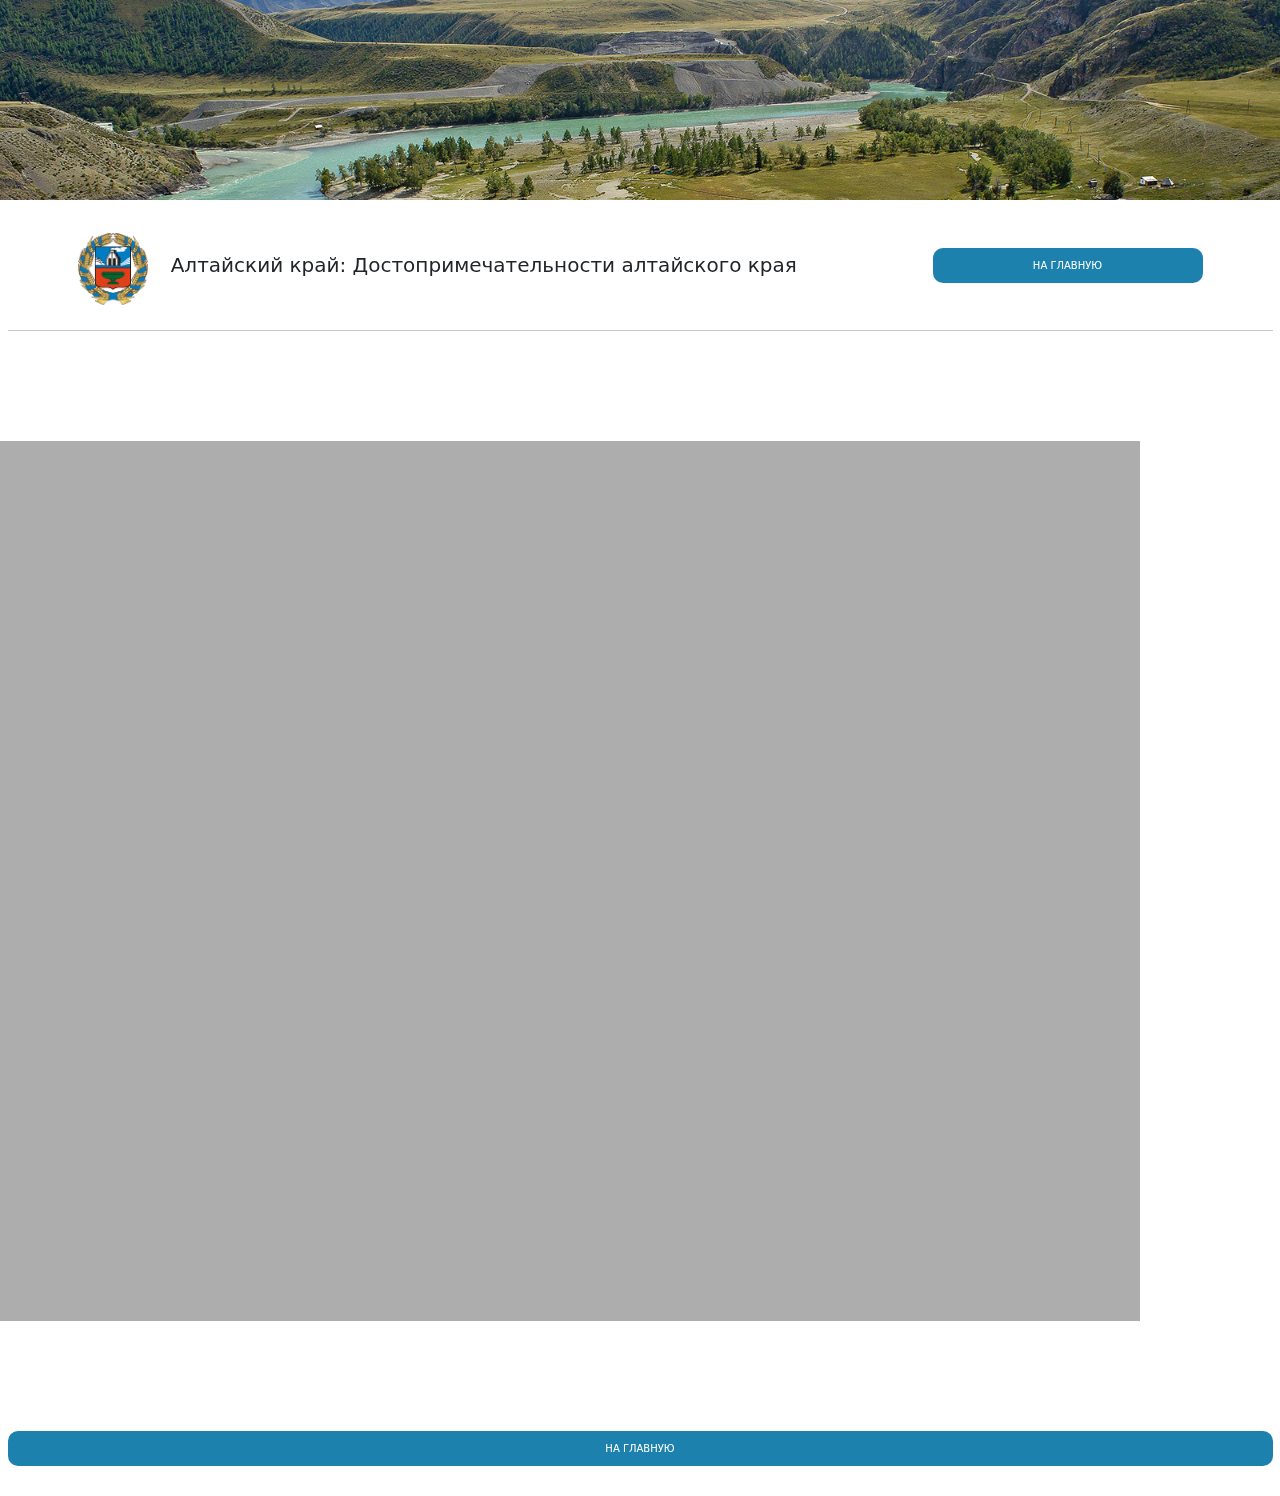
==== src/dost.html @ 4dbcd7c4 "first" ====
<!DOCTYPE html>
<html lang="en">
<head>
    <meta charset="UTF-8">
    <title>kultura</title>
    <link rel="stylesheet" href="css/bootstrap.css">
    <link rel="stylesheet" href="css/main.css">
    <script src="https://ajax.googleapis.com/ajax/libs/jquery/1.12.4/jquery.min.js"></script>
    <script src="js/parallax.min.js"></script>
</head>
<body>
<section id="title" class="parallax-window ignore" data-parallax="scroll" data-image-src="img/sh.jpg"></section>
<main>
  <div class="container-fluid" >
    <div class="header container">
      <div class="row">
        <div class="col-md-9">
          <img class="logo" src="img/logo-a.png" alt="logo-a">
          <div class="text-title"> Алтайский край: Достопримечательности алтайского края</div>
        </div>
        <div class="col-md-3">
          <div class="wrap">
            <div class="wrap-block">
              <a href="index.html"  class="btn button">На главную</a>
            </div>
          </div>
        </div>
      </div>
    </div>
      <hr class="mrt2 "/>
      <div>
          <section class="mrt1 parallax-window ignore size" data-parallax="scroll" data-image-src="img/dost1.jpg">

              <div class="container box row">

              </div>

          </section>
          <a href="index.html" class="btn button mrt1">На главную</a>
      </div>
  </div>
</main>
</body>
</html>
---- src/css/main.css ----
/* colors */
/* Basic settings */
html {
  font-size: 10px;
}
/* Typografy */
section {
  width: 100vh;
  padding: 10rem 0;
}
/* main */
main {
  padding: 3rem 0;
}
.header {
  height: 7rem;
}
.wrap {
  display: table;
  width: 100%;
  height: 7rem;
}
.wrap-block {
  display: table-cell;
  vertical-align: middle;
}
.mrt1 {
  margin-top: 1rem;
}
.mrt2 {
  margin-top: 3rem;
}
.ignore {
  width: 100%;
  height: 100%;
}
.block-1 {
  padding-top: 2rem;
}
.logo {
  width: 7rem;
}
.prlx {
  border-radius: 1rem;
  border: none;
}
.text-title {
  display: inline-block;
  font-size: 2rem;
  margin-left: 2rem;
  margin-top: 2rem;
}
.button {
  width: 100%;
  font-size: 1rem;
  background-color: #1c82ad;
  color: #ffffff;
  padding: 1rem 3rem;
  border-radius: 1rem;
  border: none;
  text-transform: uppercase;
}
.button-block {
  margin-left: 2rem;
  font-size: 0.9rem;
  background-color: #1c82ad;
  color: #ffffff;
  padding: 1rem 3rem;
  border-radius: 1rem;
  border: none;
  text-transform: uppercase;
}
.link {
  color: #000;
}
.size {
  height: 1080px;
}
.infa {
  border-radius: 1rem;
  border: #0a53be;
}
.box {
  background-color: rgba(0, 0, 0, 0.32);
  height: 100%;
  width: 100%;
}
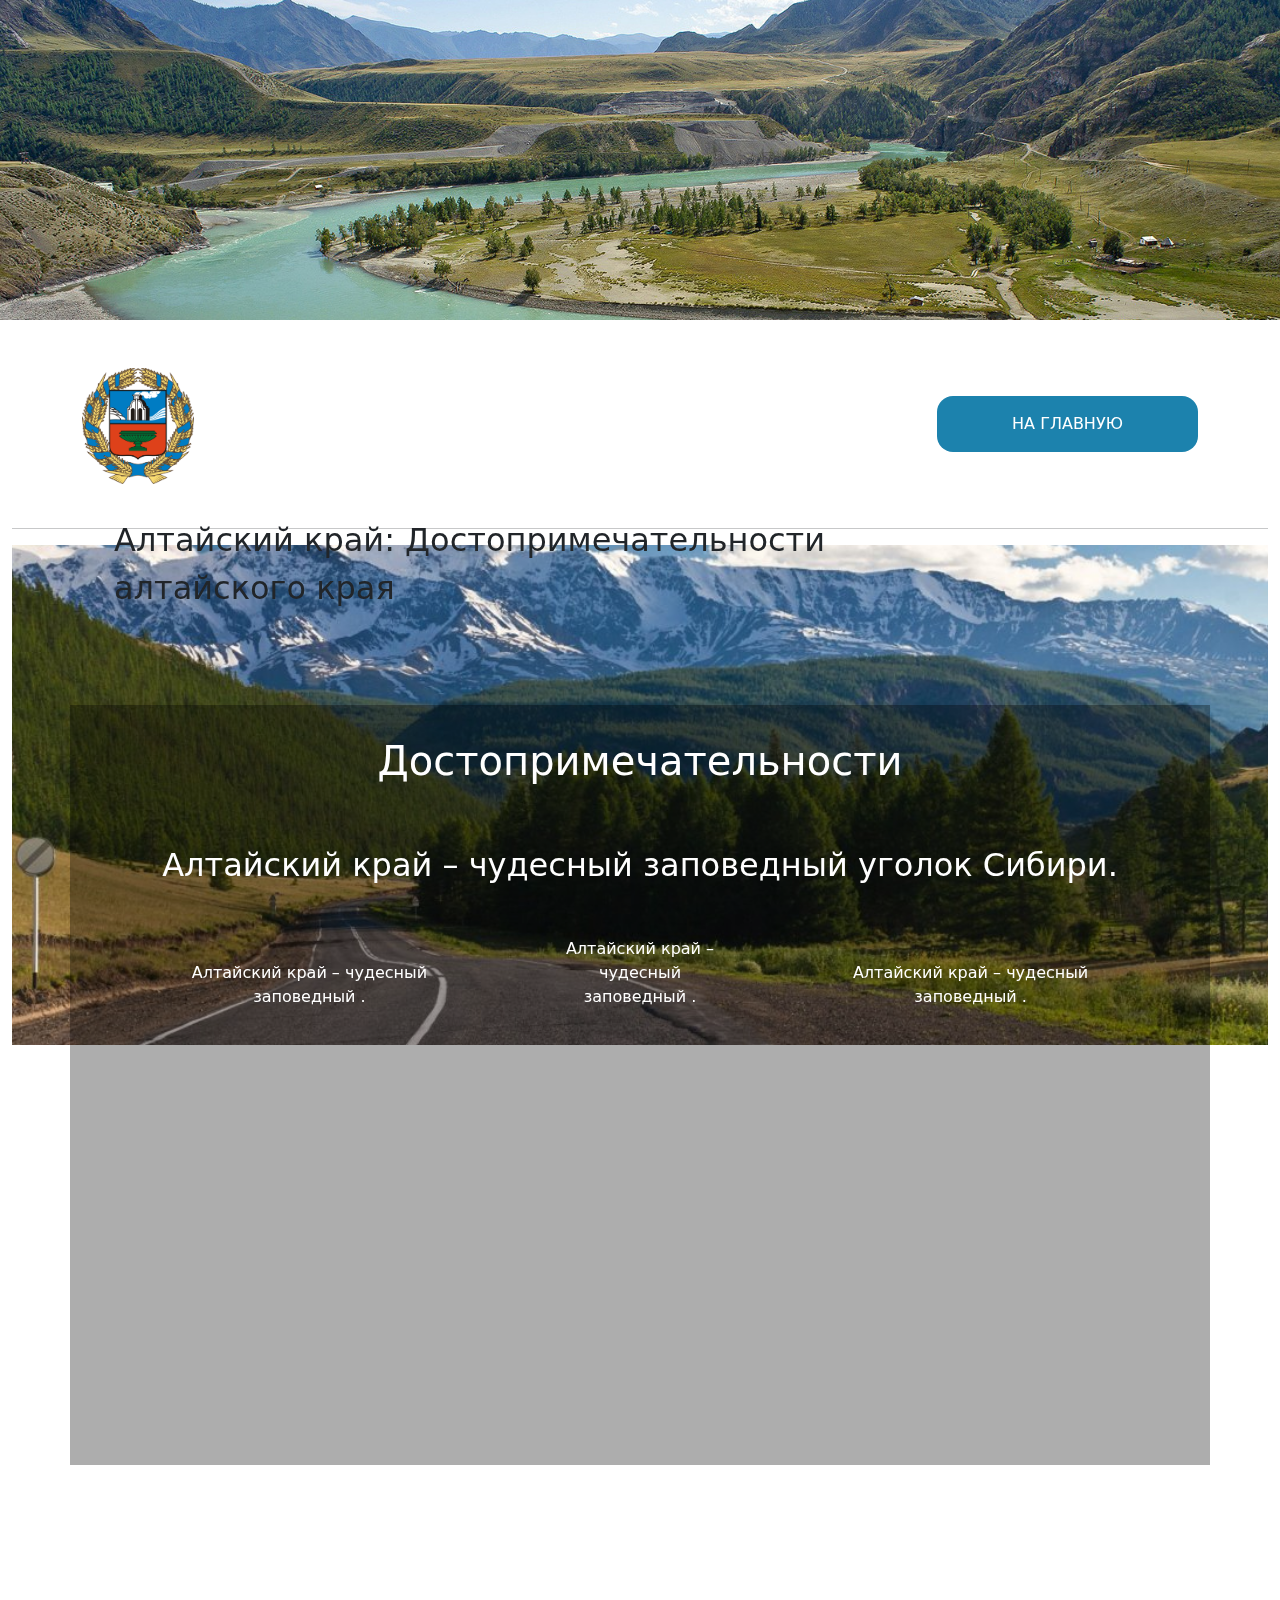
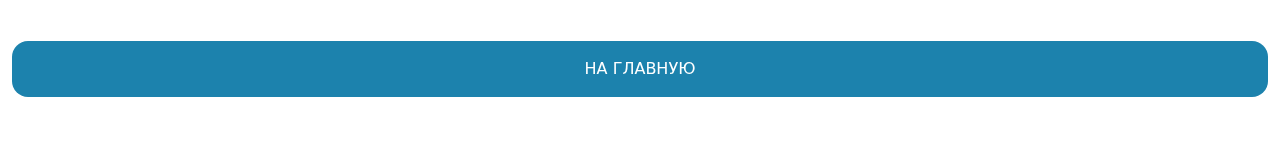
==== commit 75514d68: "first" ====
--- a/src/dost.html
+++ b/src/dost.html
@@ -30,11 +30,21 @@
       <hr class="mrt2 "/>
       <div>
           <section class="mrt1 parallax-window ignore size" data-parallax="scroll" data-image-src="img/dost1.jpg">
+              <div class="container box">
+                  <div class="text-blur text-center">
+                      <h1>Достопримечательности</h1>
+                      <br>
+                      Алтайский край – чудесный заповедный уголок Сибири.
+                  </div>
 
-              <div class="container box row">
-
+                  <div class="">
+                      <div class="col-lg-12 text-center">
+                          <div class="col-lg-4 text-blur-content"> Алтайский край – чудесный заповедный  .</div>
+                          <div class="col-lg-3 text-blur-content"> Алтайский край – чудесный заповедный  .</div>
+                          <div class="col-lg-4 text-blur-content"> Алтайский край – чудесный заповедный  .</div>
+                      </div>
+                  </div>
               </div>
-
           </section>
           <a href="index.html" class="btn button mrt1">На главную</a>
       </div>
--- a/src/css/main.css
+++ b/src/css/main.css
@@ -1,7 +1,7 @@
 /* colors */
 /* Basic settings */
 html {
-  font-size: 10px;
+  font-size: 1rem;
 }
 /* Typografy */
 section {
@@ -80,8 +80,17 @@
   border-radius: 1rem;
   border: #0a53be;
 }
+.text-blur {
+  color: #ffffff;
+  padding: 2rem;
+  font-size: 2rem;
+}
+.text-blur-content {
+  color: #ffffff;
+  padding: 1rem 3rem;
+  display: inline-block;
+}
 .box {
   background-color: rgba(0, 0, 0, 0.32);
   height: 100%;
-  width: 100%;
 }
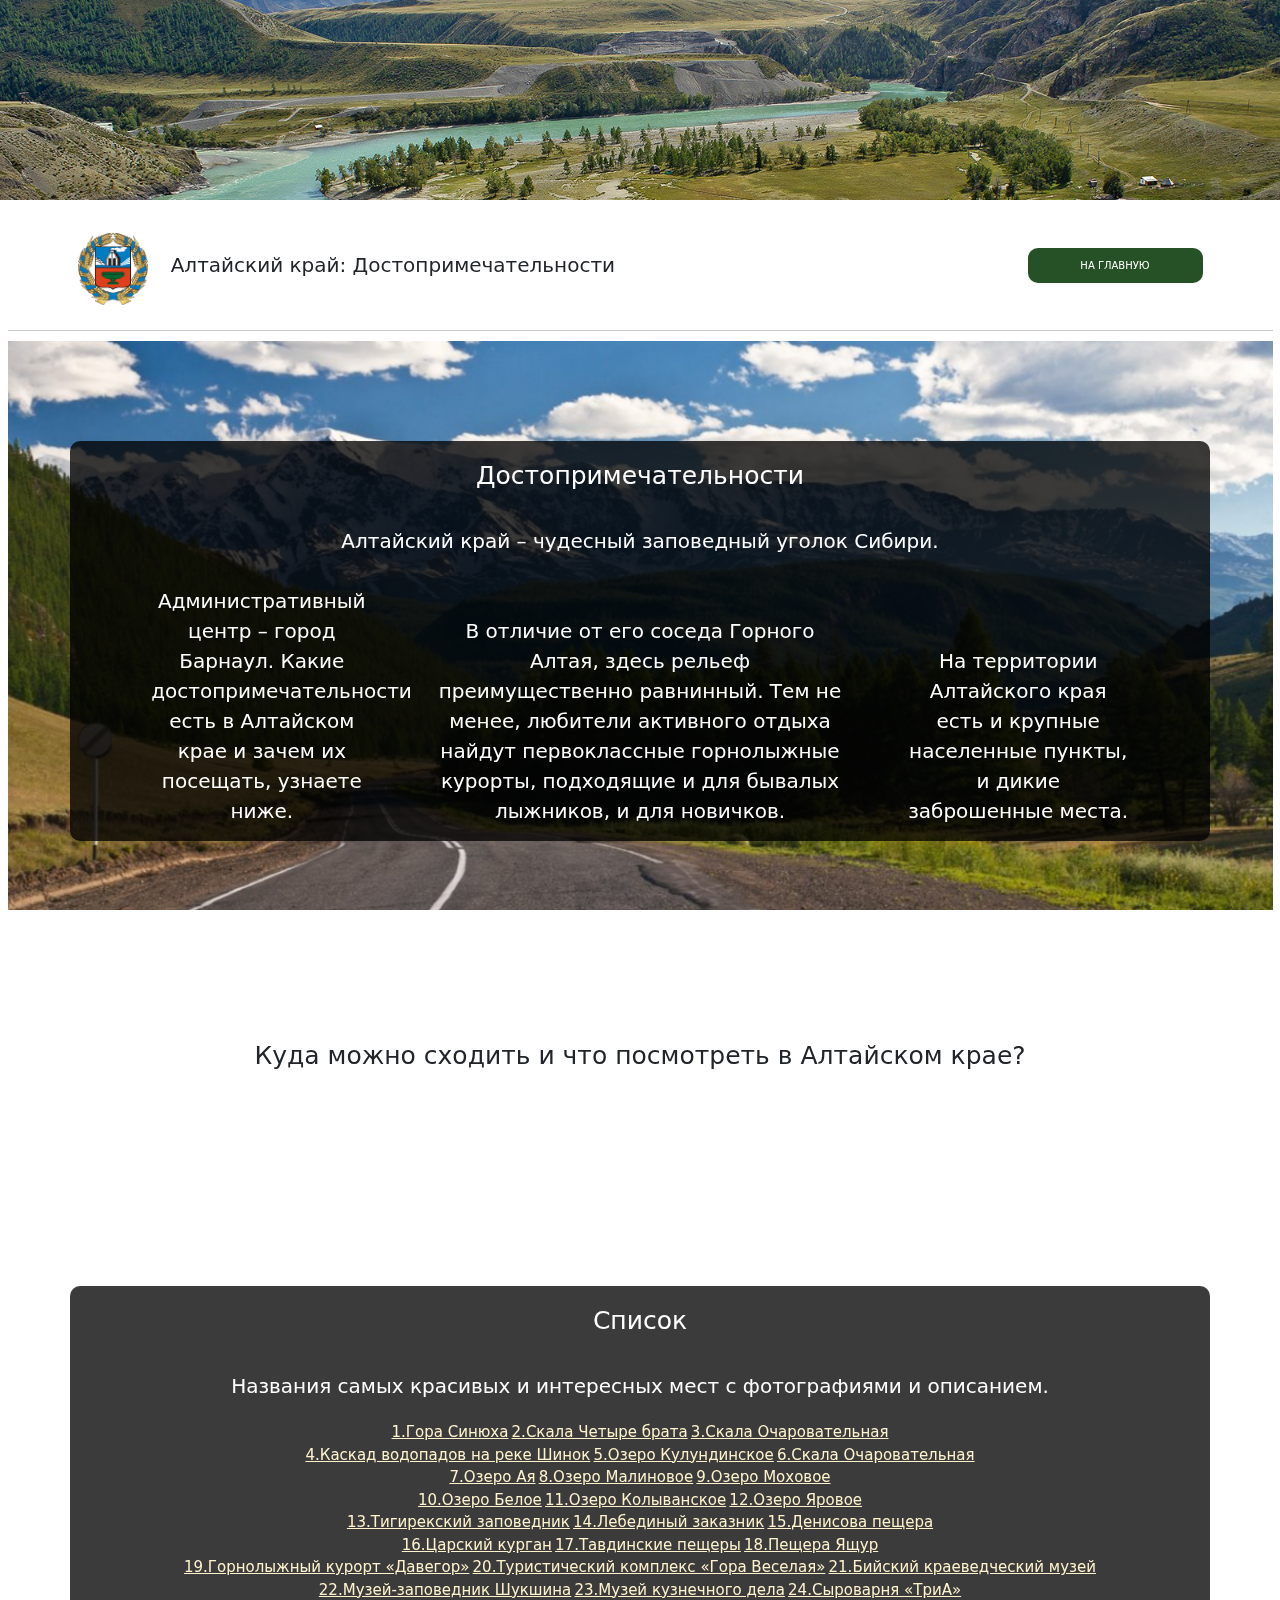
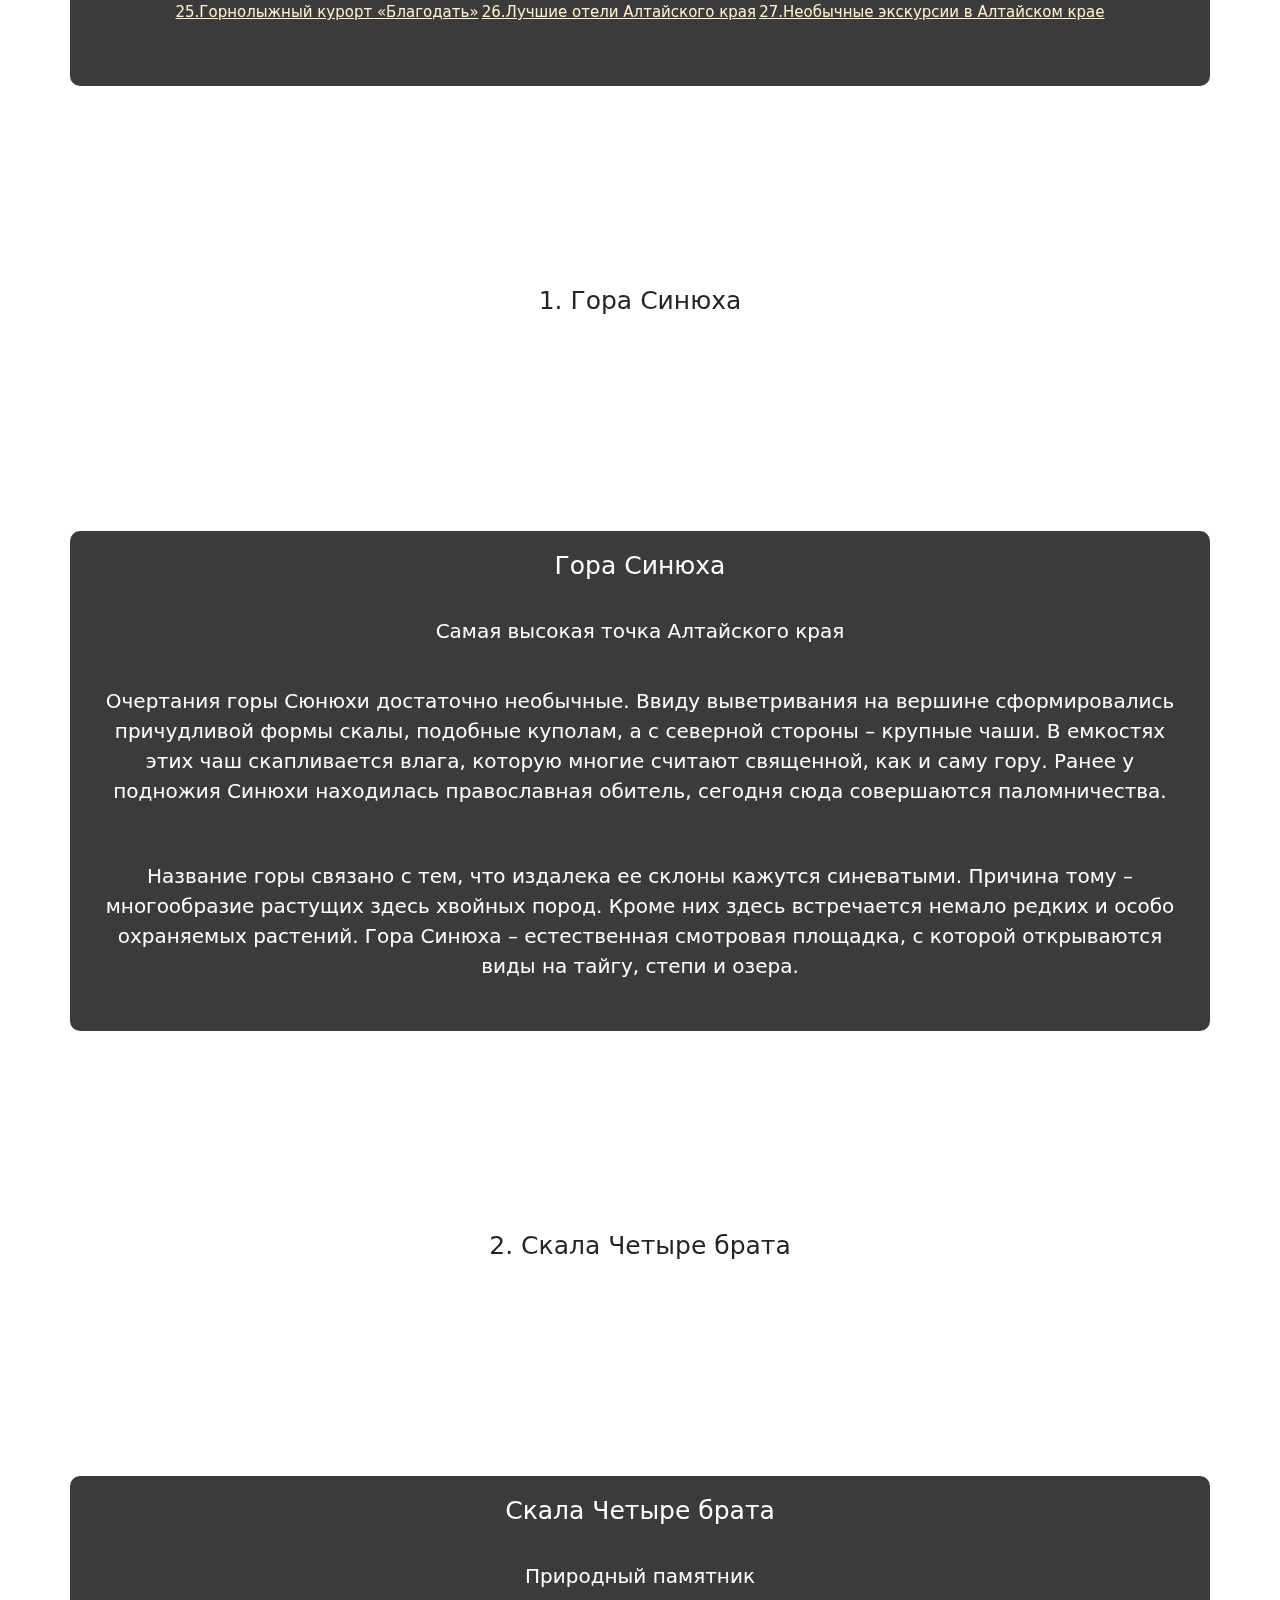
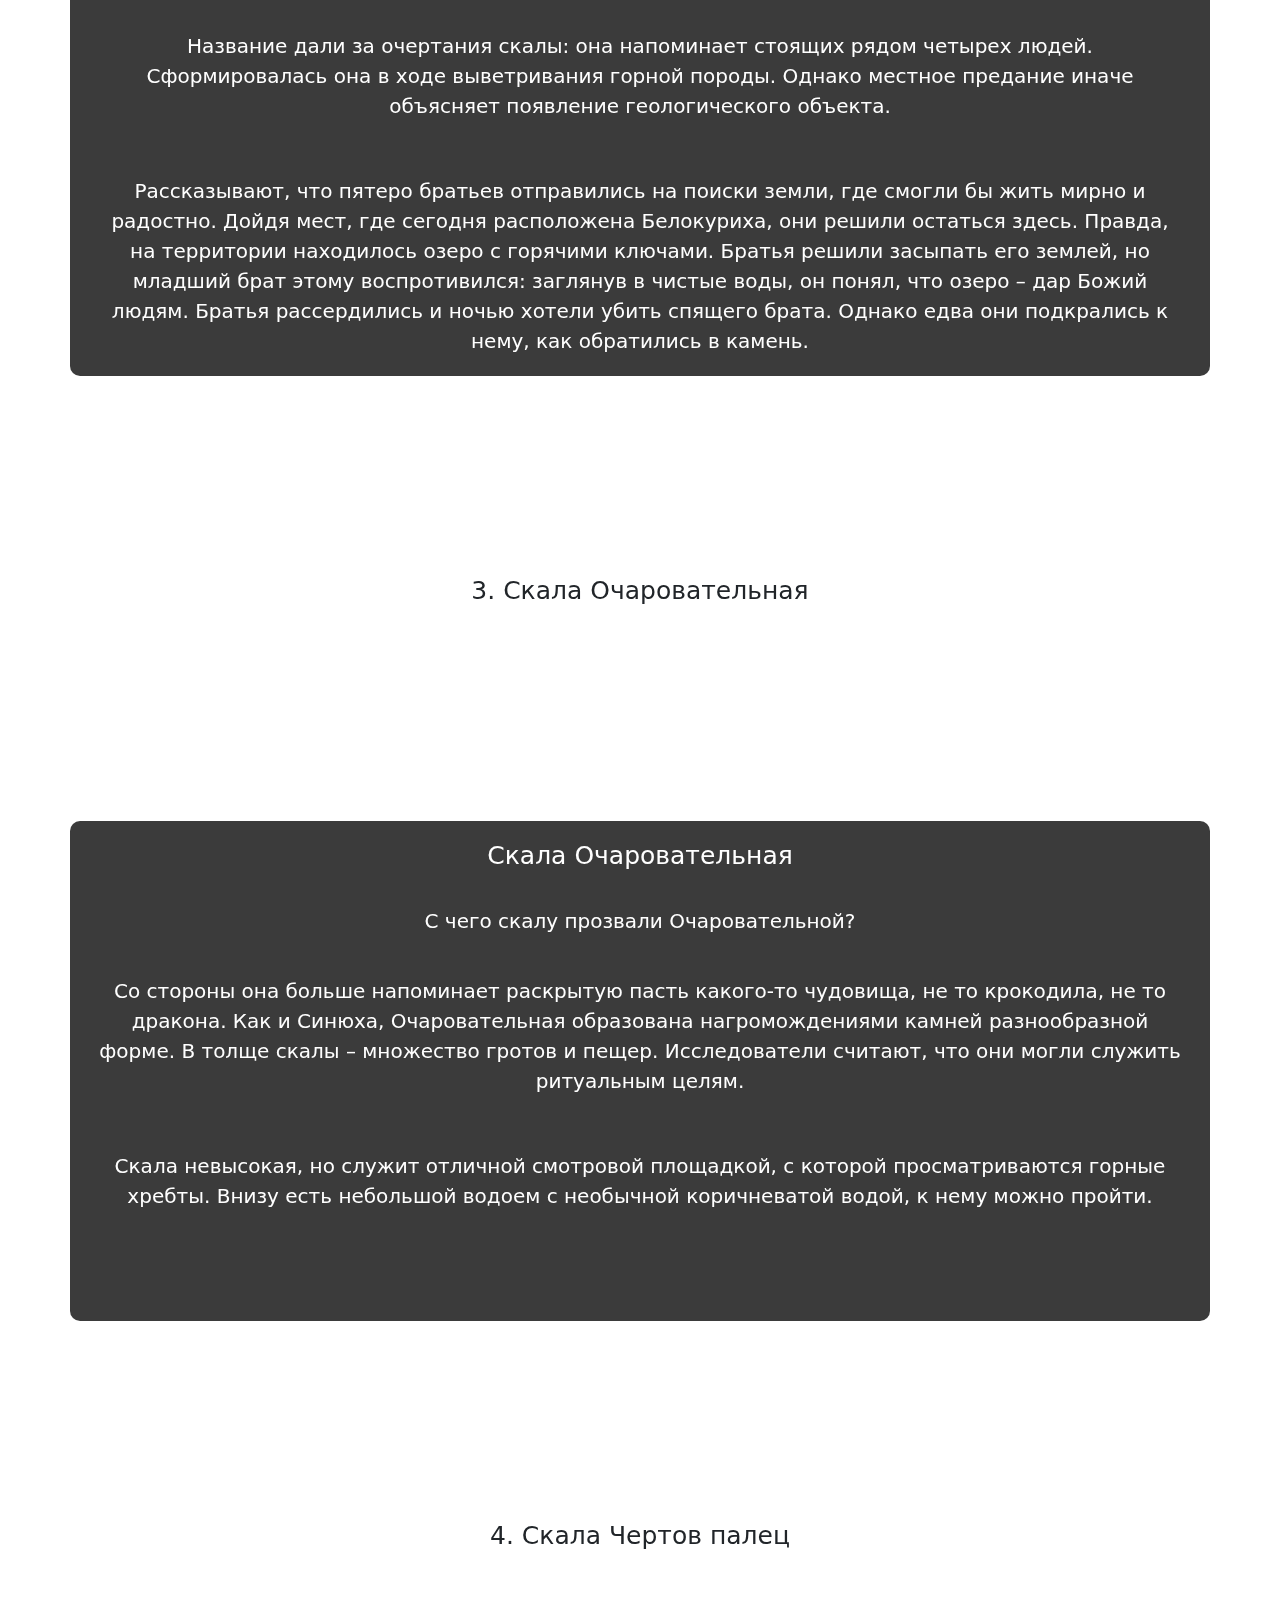
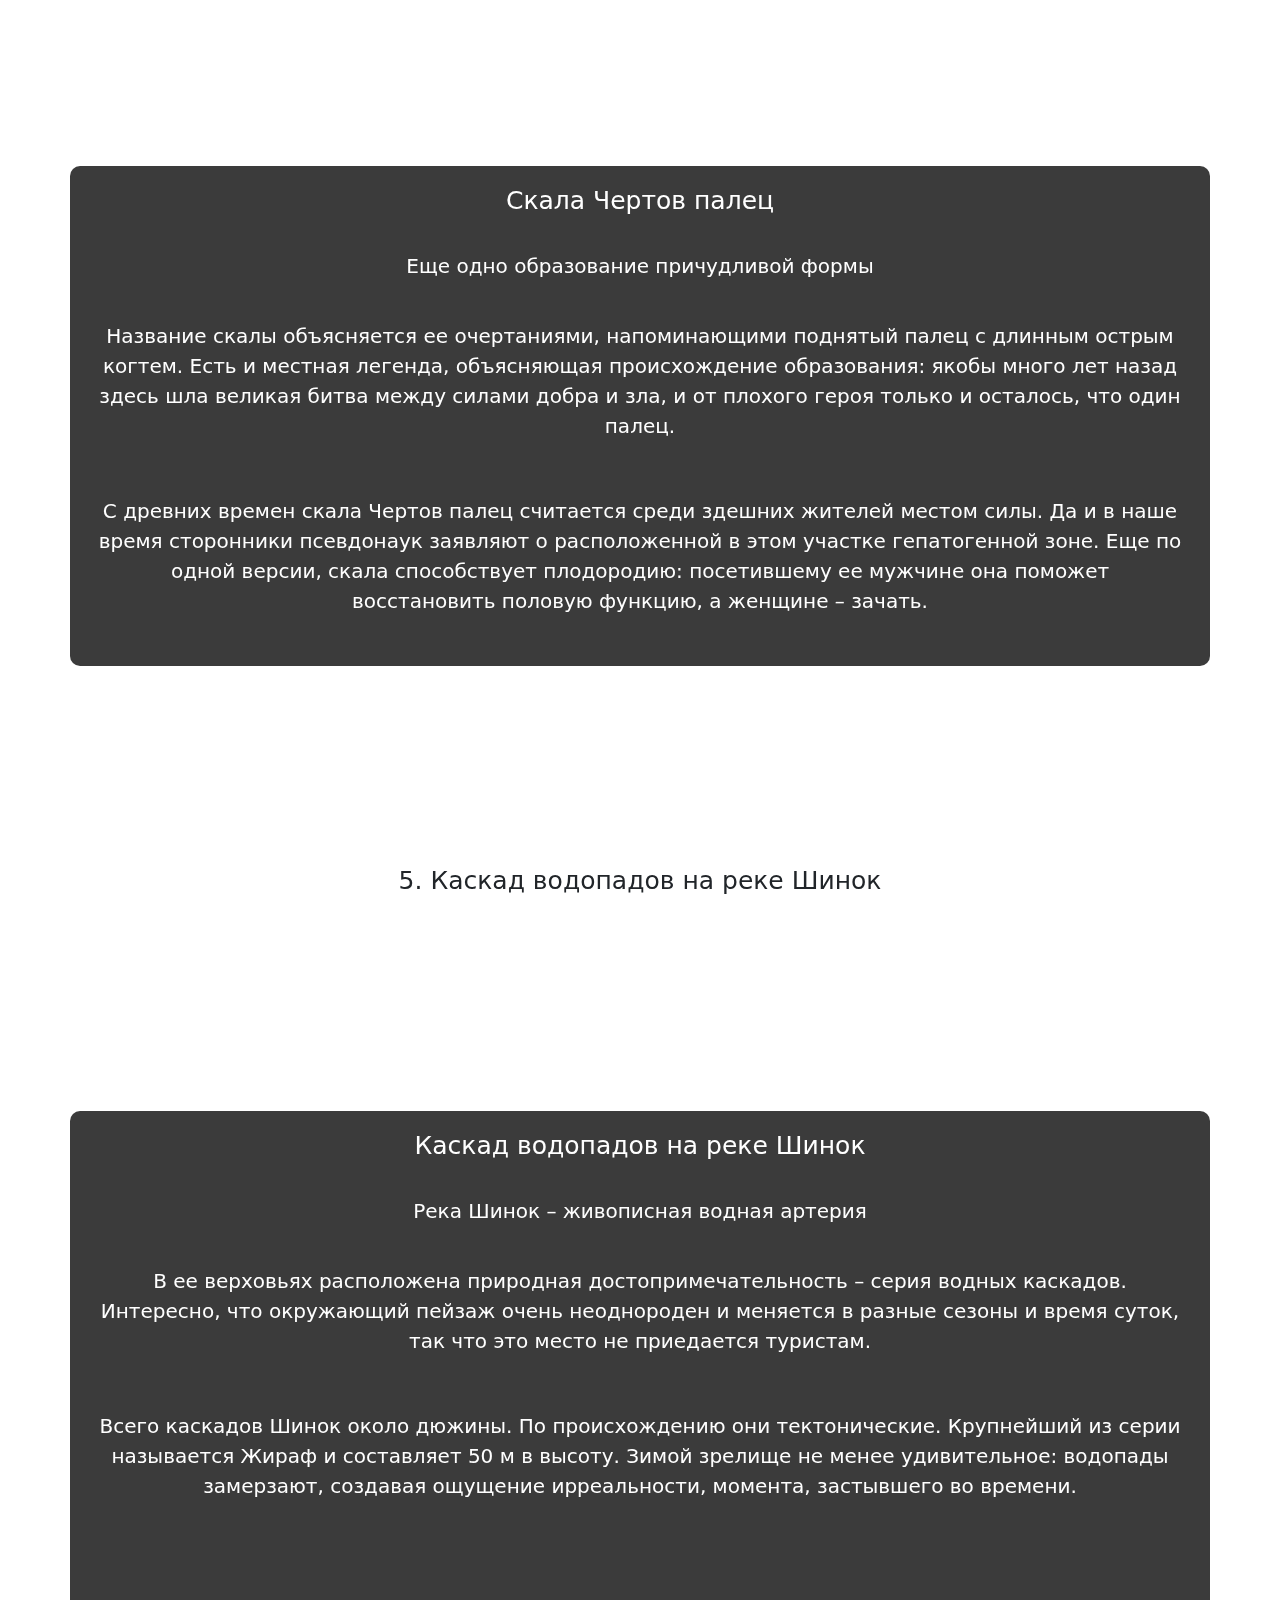
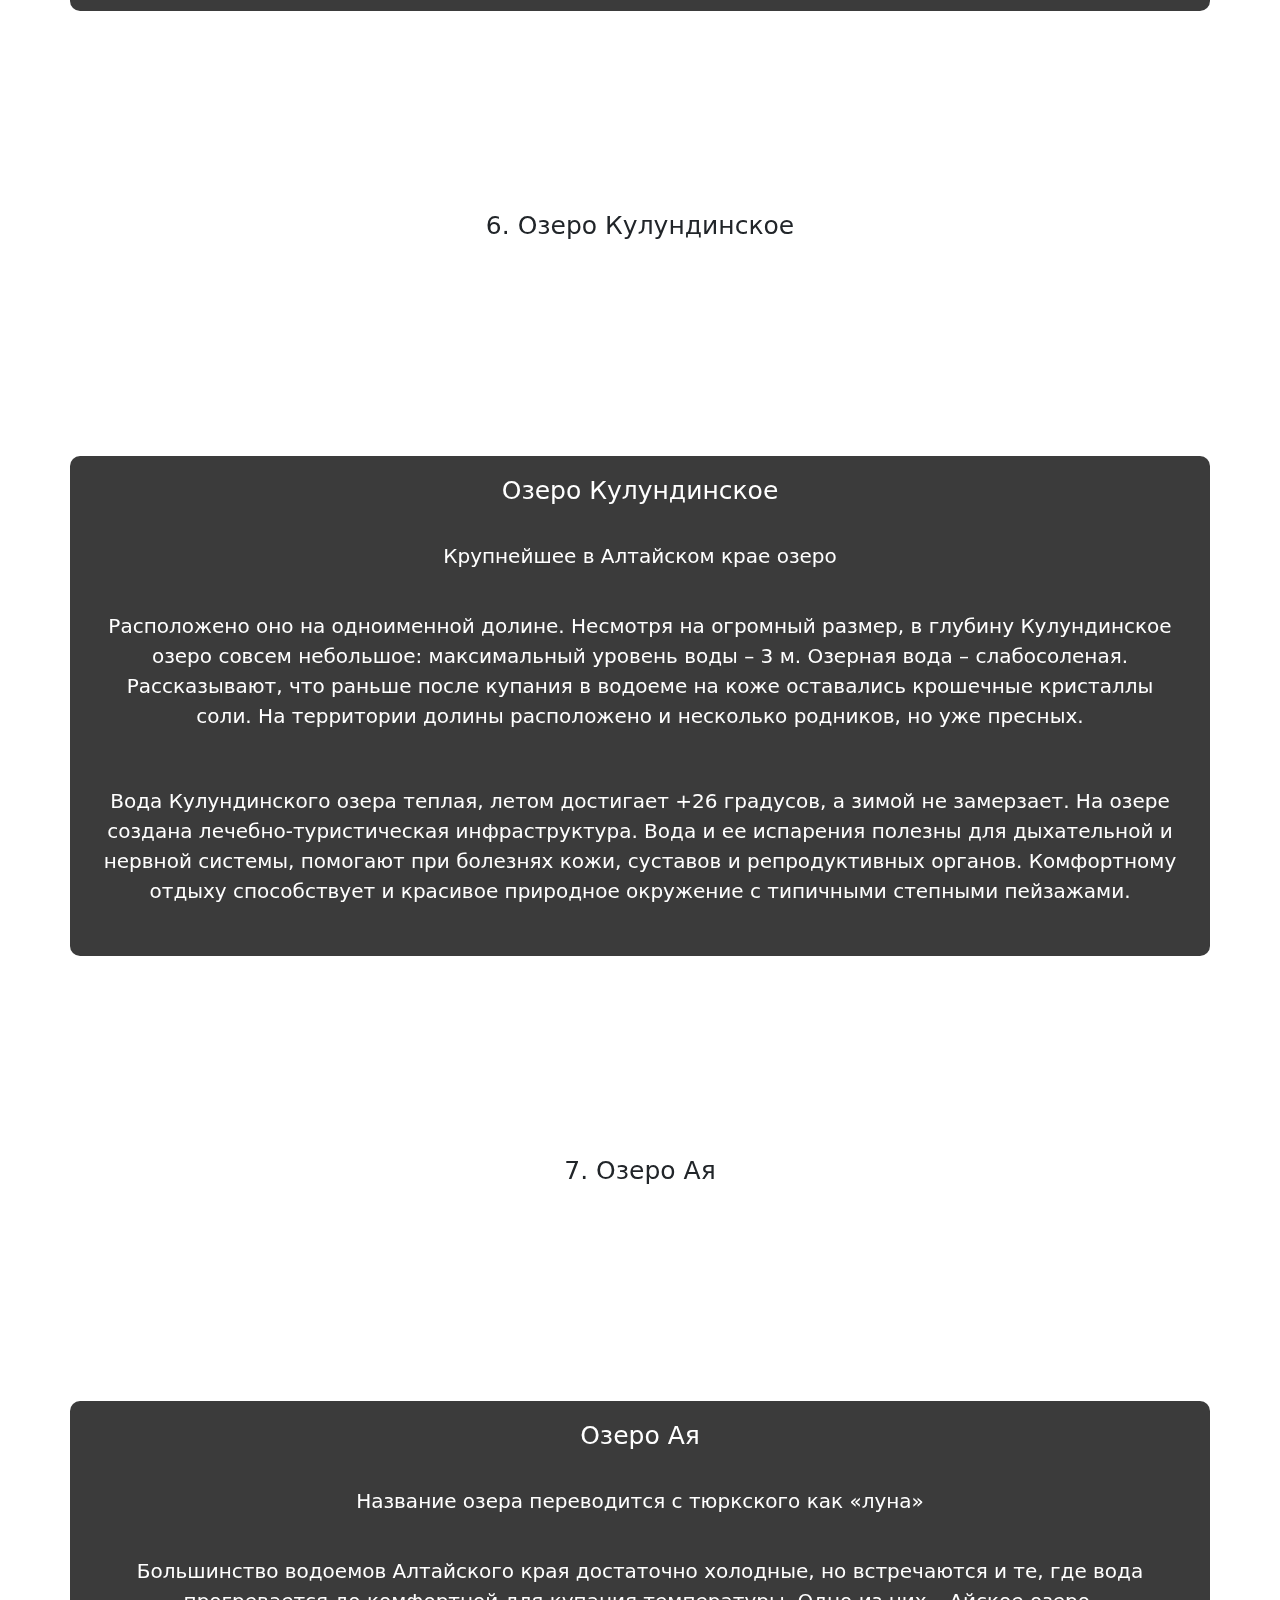
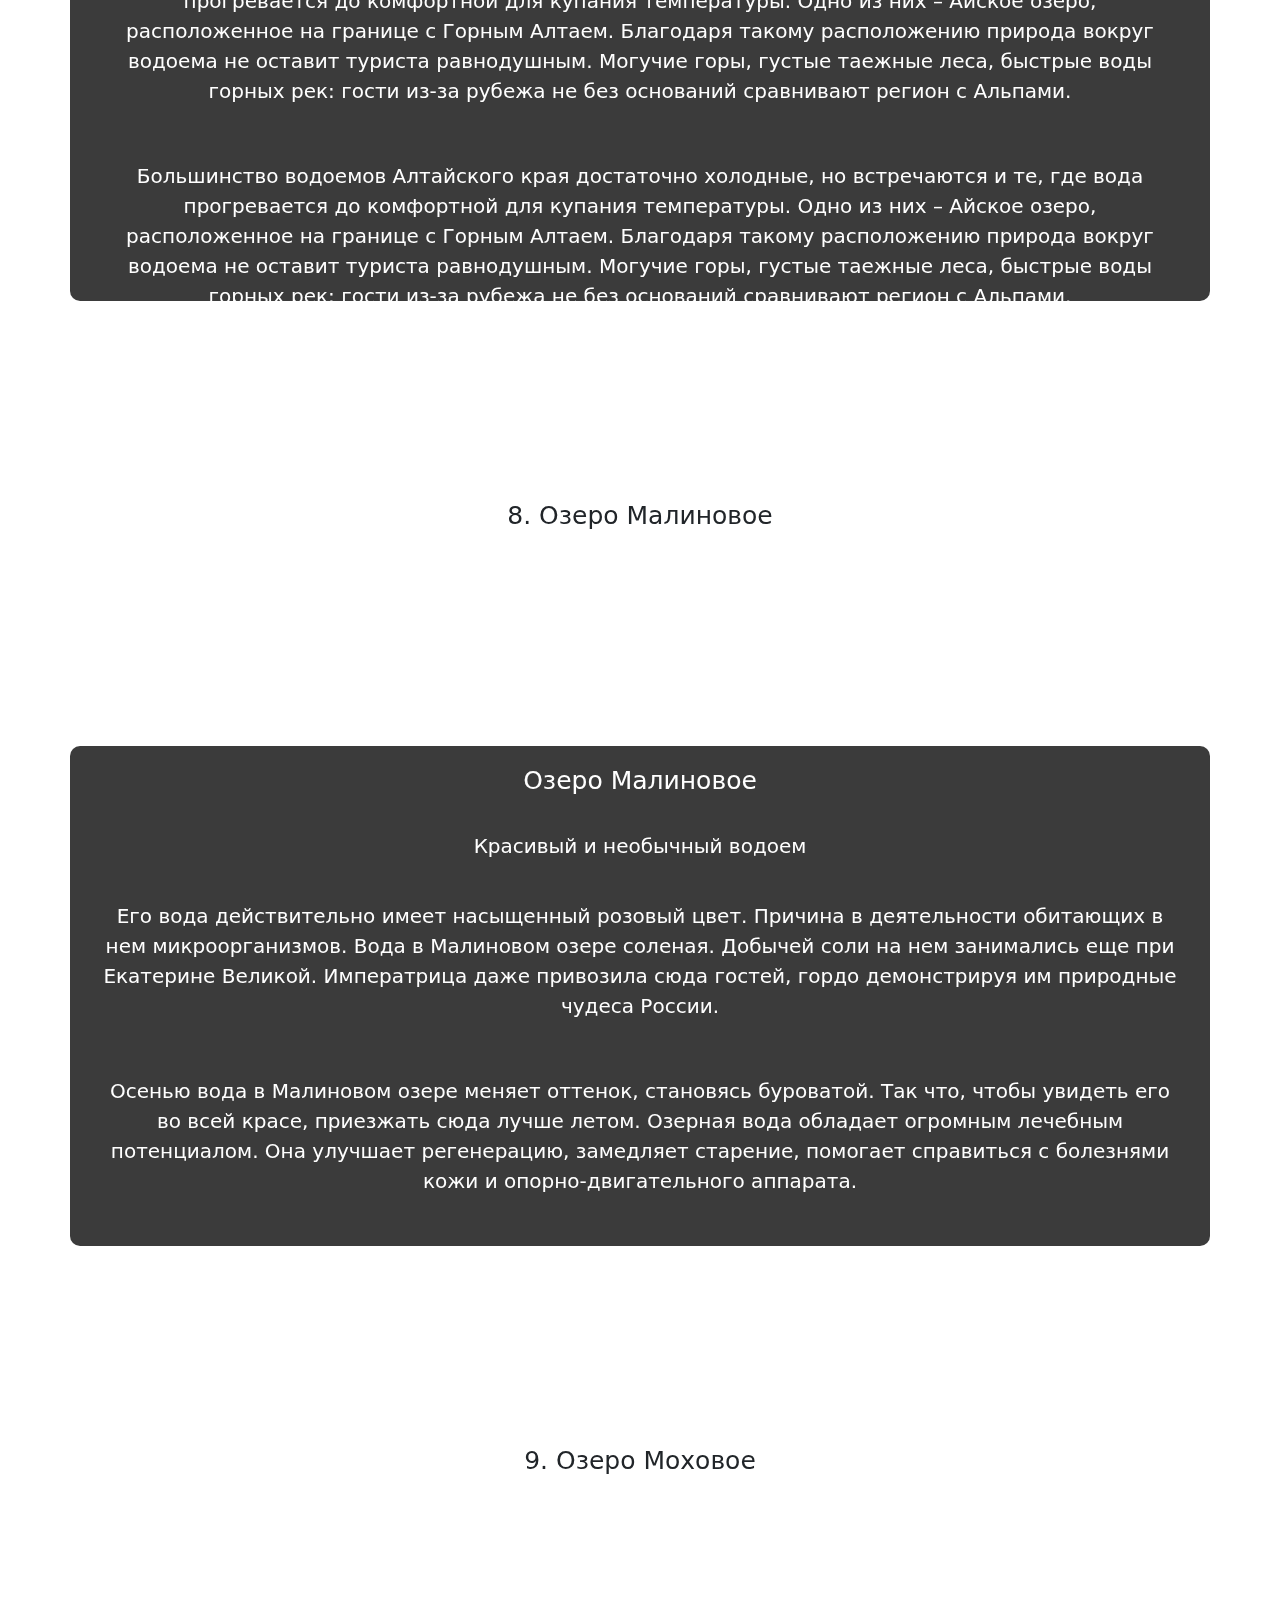
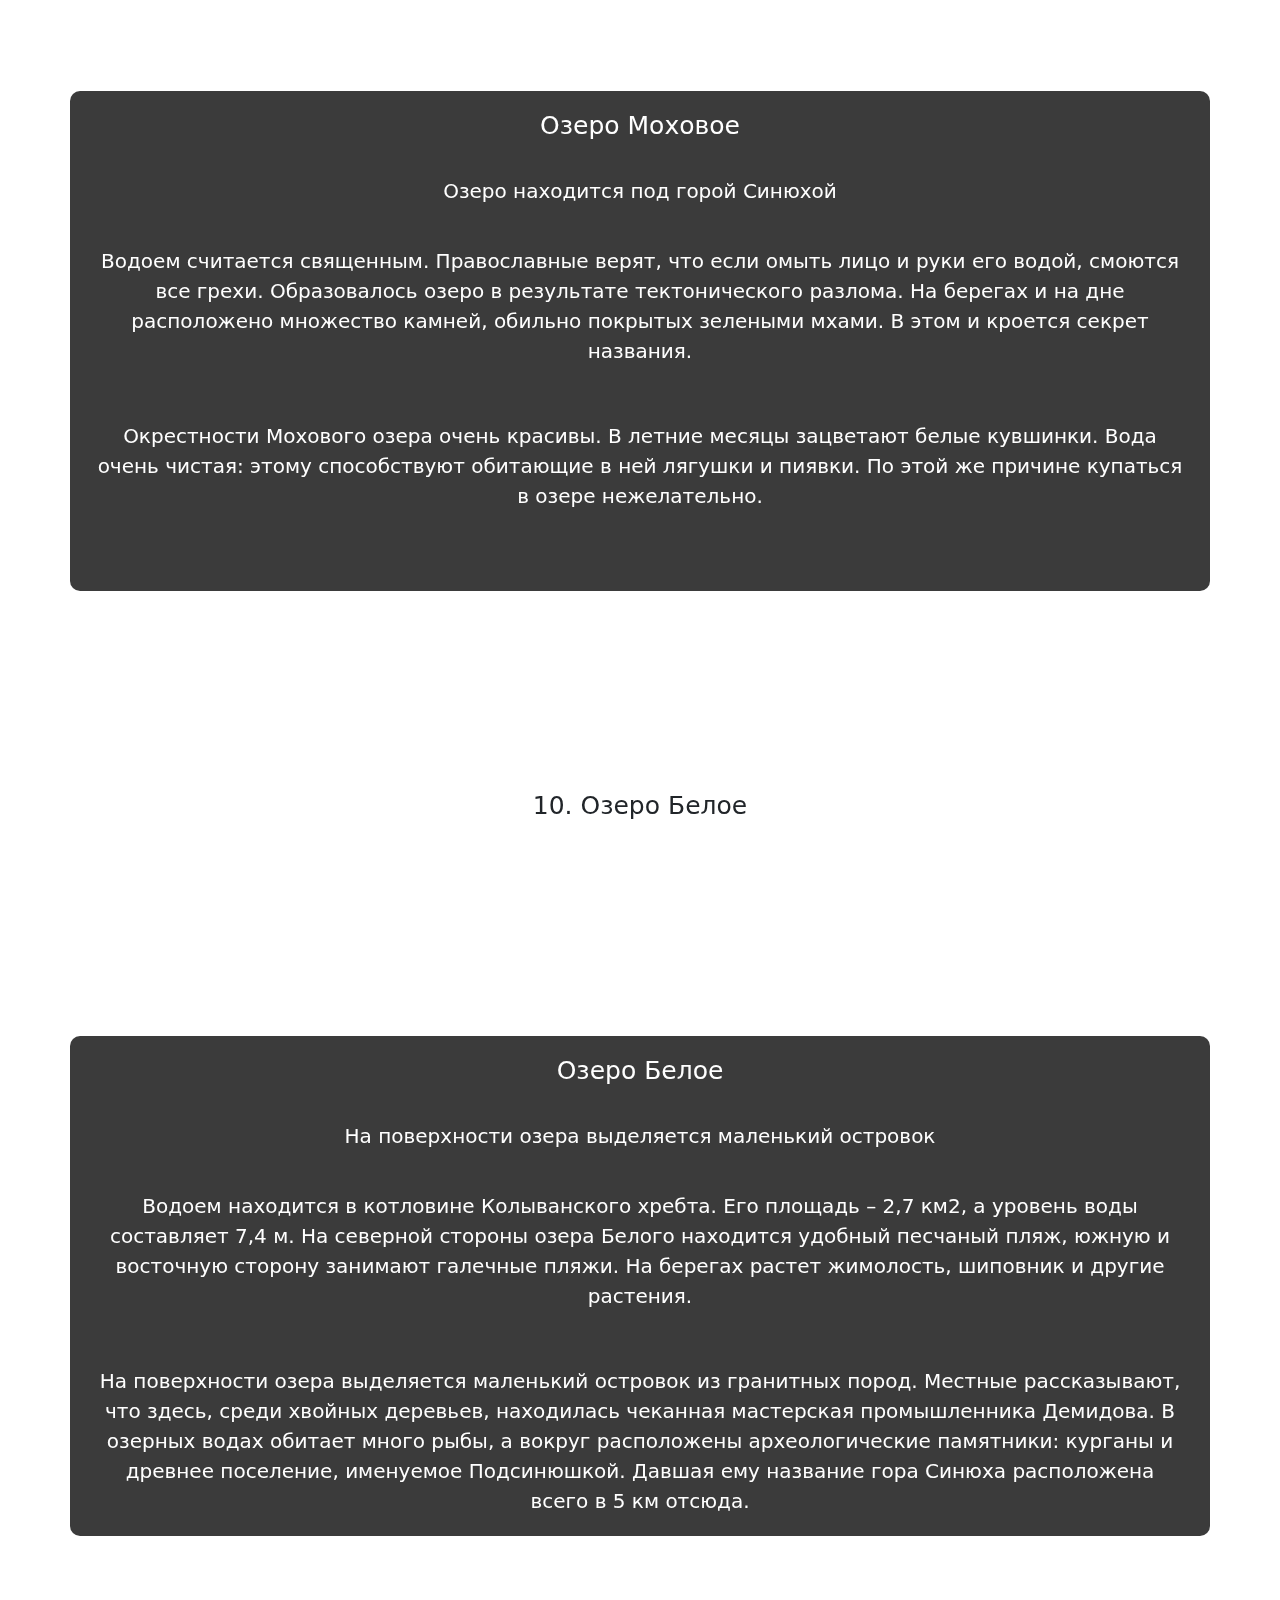
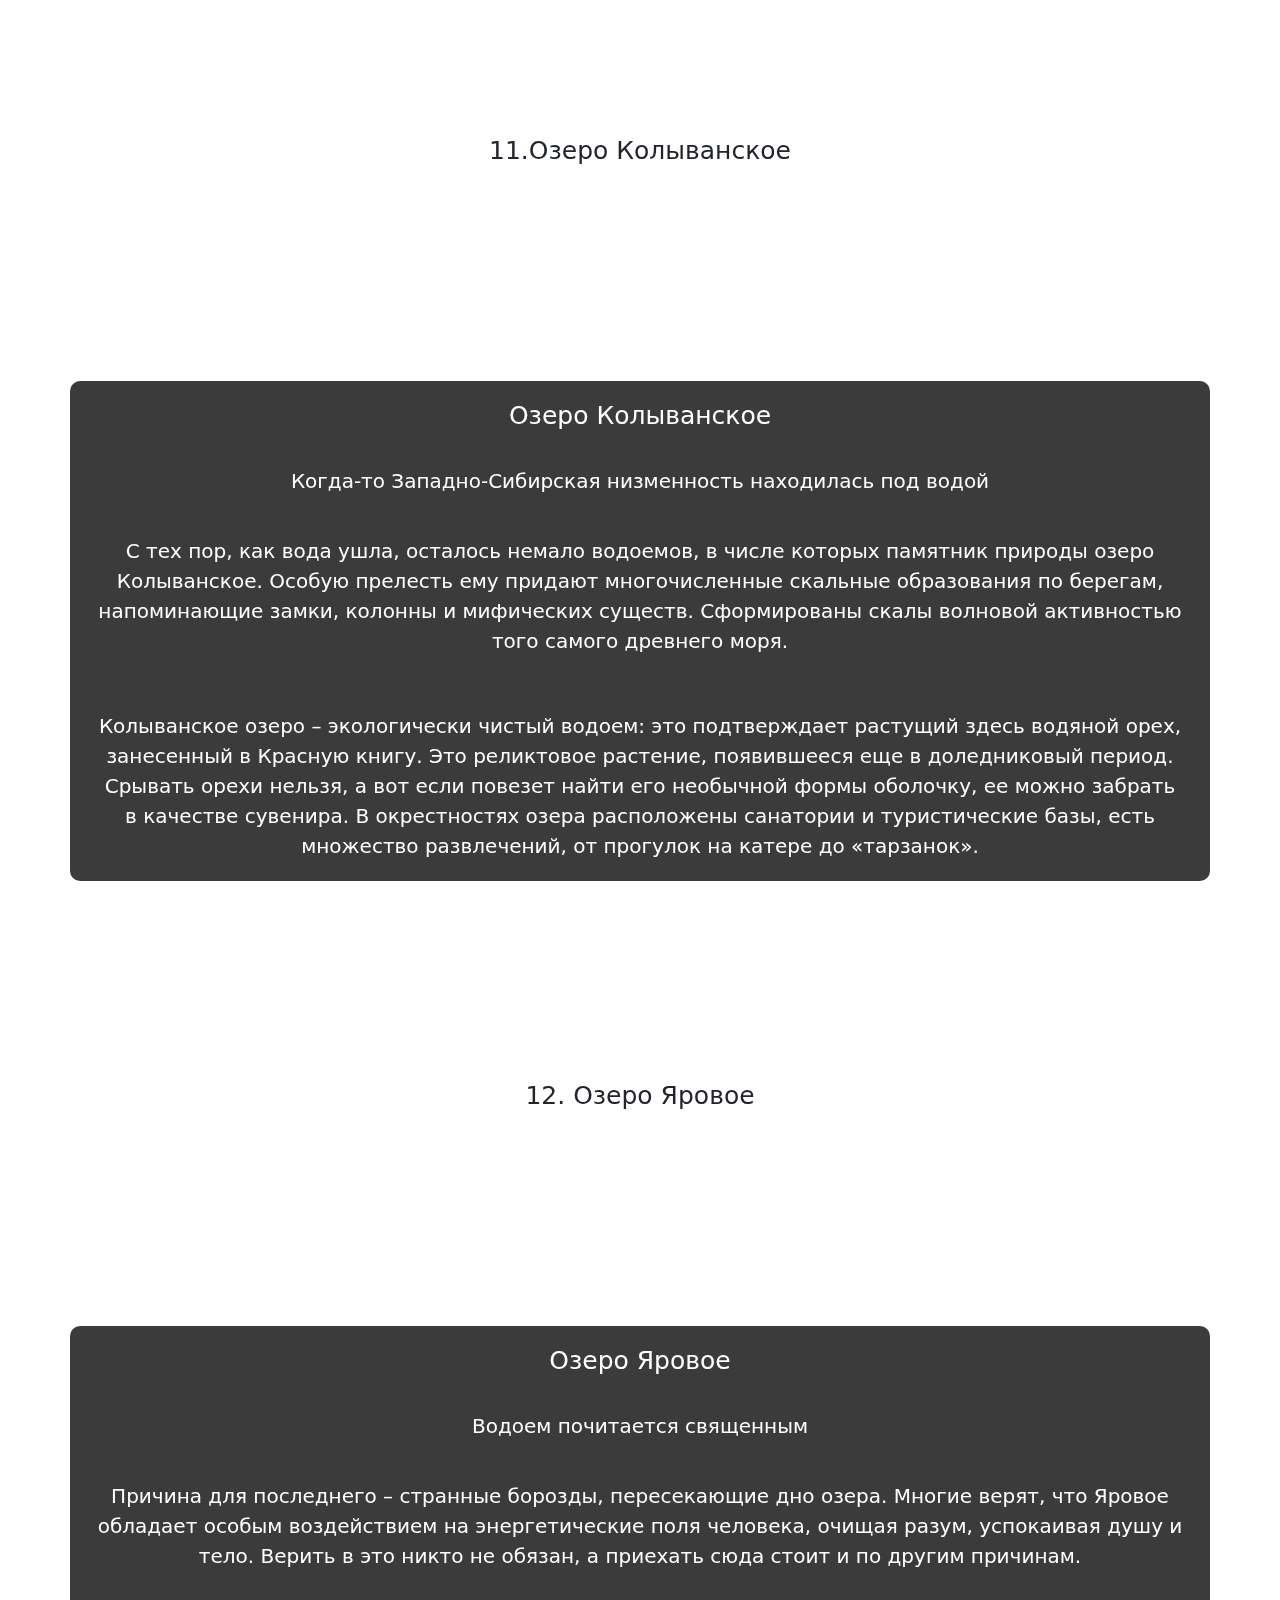
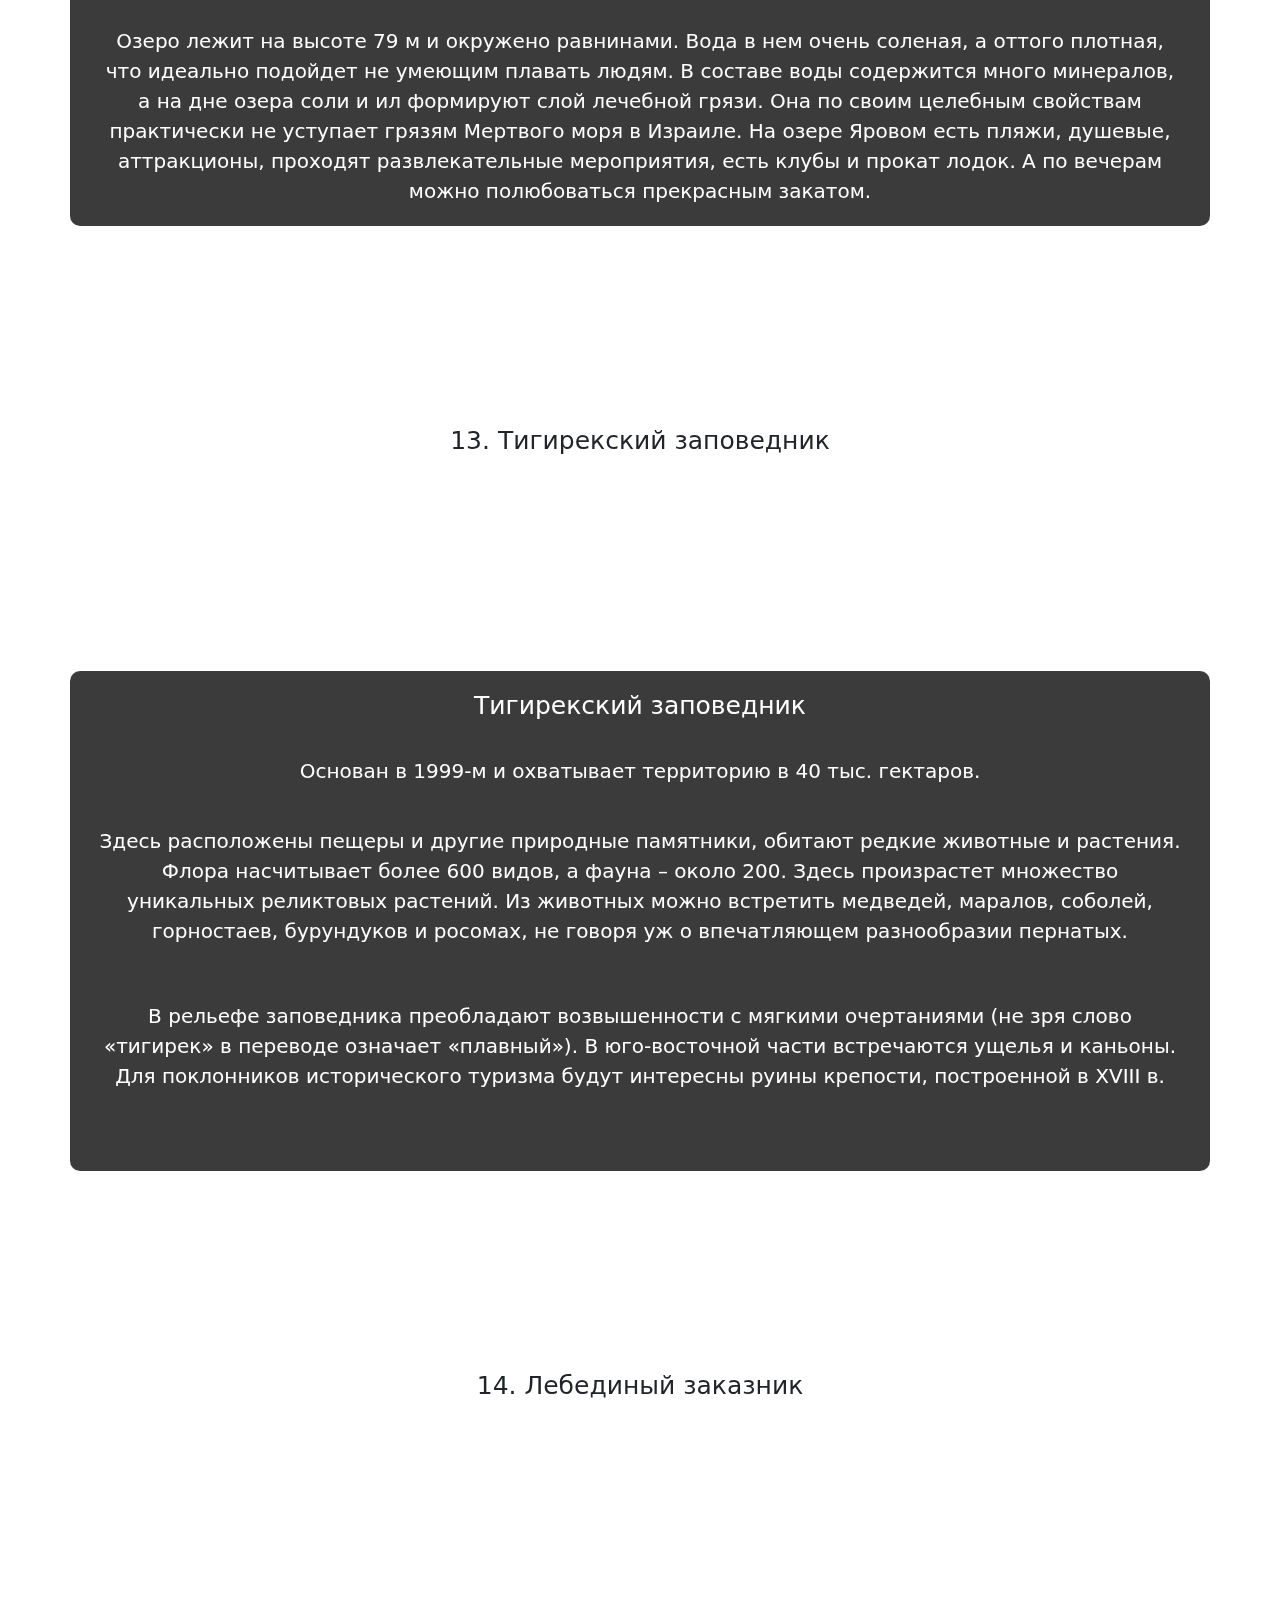
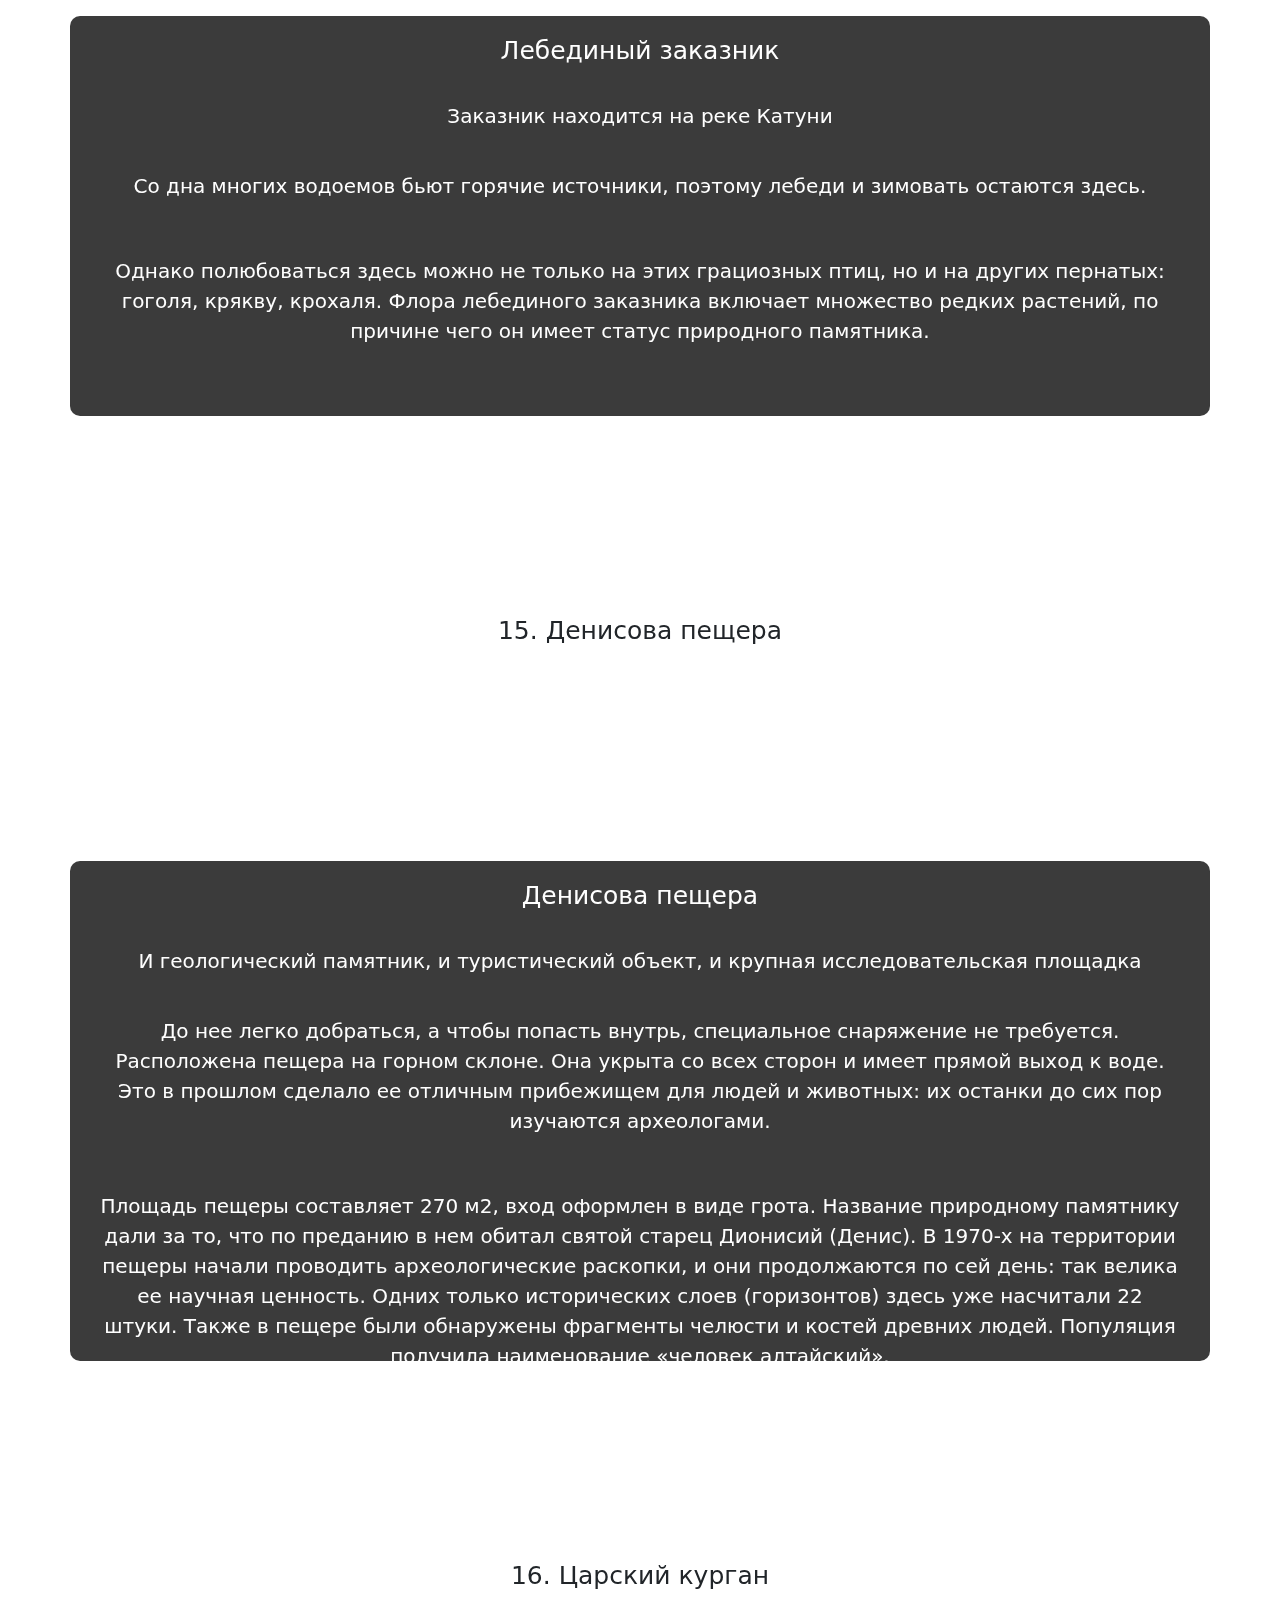
==== commit 8dfeb88a: "latest" ====
--- a/src/dost.html
+++ b/src/dost.html
@@ -1,5 +1,5 @@
 <!DOCTYPE html>
-<html lang="en">
+<html lang="en" xmlns:float="http://www.w3.org/1999/xhtml">
 <head>
     <meta charset="UTF-8">
     <title>kultura</title>
@@ -14,11 +14,11 @@
   <div class="container-fluid" >
     <div class="header container">
       <div class="row">
-        <div class="col-md-9">
+        <div class="col-md-10">
           <img class="logo" src="img/logo-a.png" alt="logo-a">
-          <div class="text-title"> Алтайский край: Достопримечательности алтайского края</div>
+          <div class="text-title"> Алтайский край: Достопримечательности</div>
         </div>
-        <div class="col-md-3">
+        <div class="col-md-2">
           <div class="wrap">
             <div class="wrap-block">
               <a href="index.html"  class="btn button">На главную</a>
@@ -31,17 +31,491 @@
       <div>
           <section class="mrt1 parallax-window ignore size" data-parallax="scroll" data-image-src="img/dost1.jpg">
               <div class="container box">
-                  <div class="text-blur text-center">
+                  <div class="text-center text-blur ">
                       <h1>Достопримечательности</h1>
-                      <br>
-                      Алтайский край – чудесный заповедный уголок Сибири.
-                  </div>
+                      <br>Алтайский край – чудесный заповедный уголок Сибири.
+                  </div>
+                  <div class="row-cols-md-12">
+                      <div class="text-center col-md-12">
+                          <div class="col-md-3 text-blur-content">Административный центр – город Барнаул. Какие достопримечательности есть в Алтайском крае и зачем их посещать, узнаете ниже.</div>
+                          <div class="col-md-5 text-blur-content">В отличие от его соседа Горного Алтая, здесь рельеф преимущественно равнинный. Тем не менее, любители активного отдыха найдут первоклассные горнолыжные курорты, подходящие и для бывалых лыжников, и для новичков.</div>
+                          <div class="col-md-3 text-blur-content" >  На территории Алтайского края есть и крупные населенные пункты, и дикие заброшенные места.</div>
+                      </div>
+                  </div>
+              </div>
+          </section>
+          <section class="white col-md-12">
+              <h1 class="text-center"> Куда можно сходить и что посмотреть в Алтайском крае?</h1>
+          </section>
+          <section class="mrt1 parallax-window ignore size-s2" data-parallax="scroll" data-image-src="img/dost1.jpg">
+              <div class="container box">
+                  <div class="text-center text-blur ">
+                      <h1>Список</h1>
+                      <br>Названия самых красивых и интересных мест с фотографиями и описанием.
+                  </div>
+                  <div class="row-cols-md-12">
+                      <div class=" col-md-12">
+                          <div class=" text-center col-md-12">
+                              <a class="link-w" href="#gora-1">1.Гора Синюха</a>
+                              <a class="link-w" href="#gora-2">    2.Скала Четыре брата</a>
+                              <a class="link-w" href="#gora-3">    3.Скала Очаровательная</a> <br>
+                              <a class="link-w" href="#gora-4">    4.Каскад водопадов на реке Шинок</a>
+                              <a class="link-w" href="#gora-5">    5.Озеро Кулундинское</a>
+                              <a class="link-w" href="#gora-6">    6.Скала Очаровательная</a><br>
+                              <a class="link-w" href="#gora-7">    7.Озеро Ая</a>
+                              <a class="link-w" href="#gora-8">    8.Озеро Малиновое</a>
+                              <a class="link-w" href="#gora-9">    9.Озеро Моховое</a><br>
 
-                  <div class="">
-                      <div class="col-lg-12 text-center">
-                          <div class="col-lg-4 text-blur-content"> Алтайский край – чудесный заповедный  .</div>
-                          <div class="col-lg-3 text-blur-content"> Алтайский край – чудесный заповедный  .</div>
-                          <div class="col-lg-4 text-blur-content"> Алтайский край – чудесный заповедный  .</div>
+                              <a class="link-w" href="#gora-10">    10.Озеро Белое</a>
+                              <a class="link-w" href="#gora-11">    11.Озеро Колыванское</a>
+                              <a class="link-w" href="#gora-12">    12.Озеро Яровое</a><br>
+                              <a class="link-w" href="#gora-13">    13.Тигирекский заповедник</a>
+                              <a class="link-w" href="#gora-14">    14.Лебединый заказник</a>
+                              <a class="link-w" href="#gora-15">    15.Денисова пещера</a><br>
+                              <a class="link-w" href="#gora-16">    16.Царский курган</a>
+                              <a class="link-w" href="#gora-17">    17.Тавдинские пещеры</a>
+                              <a class="link-w" href="#gora-18">    18.Пещера Ящур</a><br>
+
+                              <a class="link-w" href="#gora-19">    19.Горнолыжный курорт «Давегор»</a>
+                              <a class="link-w" href="#gora-20">    20.Туристический комплекс «Гора Веселая»</a>
+                              <a class="link-w" href="#gora-21">    21.Бийский краеведческий музей</a><br>
+                              <a class="link-w" href="#gora-22">    22.Музей-заповедник Шукшина</a>
+                              <a class="link-w" href="#gora-23">    23.Музей кузнечного дела</a>
+                              <a class="link-w" href="#gora-24">    24.Сыроварня «ТриА»</a><br>
+                              <a class="link-w" href="#gora-25">    25.Горнолыжный курорт «Благодать»</a>
+                              <a class="link-w" href="#gora-26">    26.Лучшие отели Алтайского края</a>
+                              <a class="link-w" href="#gora-27">    27.Необычные экскурсии в Алтайском крае</a> <br>
+                          </div>
+                      </div>
+                  </div>
+              </div>
+          </section>
+          <section class="white col-md-12">
+              <h1 class="text-center" id="gora-1"> 1. Гора Синюха</h1>
+          </section>
+          <section class="mrt1 parallax-window ignore size-s3" data-parallax="scroll" data-image-src="img/mesto1.jpg">
+              <div class="container box">
+                  <div class="text-center text-blur ">
+                      <h1>Гора Синюха</h1>
+                      <br>Самая высокая точка Алтайского края
+                  </div>
+                  <div class="row-cols-md-12">
+                      <div class="text-center col-md-12">
+                          <div class="col-md-5 text-blur col-md-12">Очертания горы Сюнюхи достаточно необычные. Ввиду выветривания на вершине сформировались причудливой формы скалы, подобные куполам, а с северной стороны – крупные чаши. В емкостях этих чаш скапливается влага, которую многие считают священной, как и саму гору. Ранее у подножия Синюхи находилась православная обитель, сегодня сюда совершаются паломничества.</div> <br>
+                          <div class="col-md-3 text-blur col-md-12" >Название горы связано с тем, что издалека ее склоны кажутся синеватыми. Причина тому – многообразие растущих здесь хвойных пород. Кроме них здесь встречается немало редких и особо охраняемых растений. Гора Синюха – естественная смотровая площадка, с которой открываются виды на тайгу, степи и озера.</div>
+                      </div>
+                  </div>
+              </div>
+          </section>
+          <section class="white col-md-12">
+              <h1 class="text-center" id="gora-2"> 2. Скала Четыре брата</h1>
+          </section>
+          <section class="mrt1 parallax-window ignore size-s3" data-parallax="scroll" data-image-src="img/mesto2.jpg">
+              <div class="container box">
+                  <div class="text-center text-blur ">
+                      <h1>Скала Четыре брата</h1>
+                      <br>Природный памятник
+                  </div>
+                  <div class="row-cols-md-12">
+                      <div class="text-center col-md-12">
+                          <div class="col-md-5 text-blur col-md-12"> Название дали за очертания скалы: она напоминает стоящих рядом четырех людей. Сформировалась она в ходе выветривания горной породы. Однако местное предание иначе объясняет появление геологического объекта.</div> <br>
+                          <div class="col-md-3 text-blur col-md-12" >Рассказывают, что пятеро братьев отправились на поиски земли, где смогли бы жить мирно и радостно. Дойдя мест, где сегодня расположена Белокуриха, они решили остаться здесь. Правда, на территории находилось озеро с горячими ключами. Братья решили засыпать его землей, но младший брат этому воспротивился: заглянув в чистые воды, он понял, что озеро – дар Божий людям. Братья рассердились и ночью хотели убить спящего брата. Однако едва они подкрались к нему, как обратились в камень.</div>
+                      </div>
+                  </div>
+              </div>
+          </section>
+          <section class="white col-md-12">
+              <h1 class="text-center" id="gora-3"> 3. Скала Очаровательная</h1>
+          </section>
+          <section class="mrt1 parallax-window ignore size-s3" data-parallax="scroll" data-image-src="img/mesto3.jpg">
+              <div class="container box">
+                  <div class="text-center text-blur ">
+                      <h1> Скала Очаровательная</h1>
+                      <br>C чего скалу прозвали Очаровательной?
+                  </div>
+                  <div class="row-cols-md-12">
+                      <div class="text-center col-md-12">
+                          <div class="col-md-5 text-blur col-md-12"> Со стороны она больше напоминает раскрытую пасть какого-то чудовища, не то крокодила, не то дракона. Как и Синюха, Очаровательная образована нагромождениями камней разнообразной форме. В толще скалы – множество гротов и пещер. Исследователи считают, что они могли служить ритуальным целям.</div> <br>
+                          <div class="col-md-3 text-blur col-md-12" >Скала невысокая, но служит отличной смотровой площадкой, с которой просматриваются горные хребты. Внизу есть небольшой водоем с необычной коричневатой водой, к нему можно пройти.</div>
+                      </div>
+                  </div>
+              </div>
+          </section>
+          <section class="white col-md-12">
+              <h1 class="text-center" id="gora-4"> 4. Скала Чертов палец</h1>
+          </section>
+          <section class="mrt1 parallax-window ignore size-s3" data-parallax="scroll" data-image-src="img/mesto4.jpg">
+              <div class="container box">
+                  <div class="text-center text-blur ">
+                      <h1>Скала Чертов палец</h1>
+                      <br>Еще одно образование причудливой формы
+                  </div>
+                  <div class="row-cols-md-12">
+                      <div class="text-center col-md-12">
+                          <div class="col-md-5 text-blur col-md-12">Название скалы объясняется ее очертаниями, напоминающими поднятый палец с длинным острым когтем. Есть и местная легенда, объясняющая происхождение образования: якобы много лет назад здесь шла великая битва между силами добра и зла, и от плохого героя только и осталось, что один палец.</div> <br>
+                          <div class="col-md-3 text-blur col-md-12" >С древних времен скала Чертов палец считается среди здешних жителей местом силы. Да и в наше время сторонники псевдонаук заявляют о расположенной в этом участке гепатогенной зоне. Еще по одной версии, скала способствует плодородию: посетившему ее мужчине она поможет восстановить половую функцию, а женщине – зачать.</div>
+                      </div>
+                  </div>
+              </div>
+          </section>
+          <section class="white col-md-12">
+              <h1 class="text-center" id="gora-5"> 5. Каскад водопадов на реке Шинок</h1>
+          </section>
+          <section class="mrt1 parallax-window ignore size-s3" data-parallax="scroll" data-image-src="img/mesto5.jpg">
+              <div class="container box">
+                  <div class="text-center text-blur ">
+                      <h1>Каскад водопадов на реке Шинок</h1>
+                      <br>Река Шинок – живописная водная артерия
+                  </div>
+                  <div class="row-cols-md-12">
+                      <div class="text-center col-md-12">
+                          <div class="col-md-5 text-blur col-md-12">  В ее верховьях расположена природная достопримечательность – серия водных каскадов. Интересно, что окружающий пейзаж очень неоднороден и меняется в разные сезоны и время суток, так что это место не приедается туристам.</div> <br>
+                          <div class="col-md-3 text-blur col-md-12" >Всего каскадов Шинок около дюжины. По происхождению они тектонические. Крупнейший из серии называется Жираф и составляет 50 м в высоту. Зимой зрелище не менее удивительное: водопады замерзают, создавая ощущение ирреальности, момента, застывшего во времени.</div>
+                      </div>
+                  </div>
+              </div>
+          </section>
+          <section class="white col-md-12">
+              <h1 class="text-center" id="gora-6"> 6. Озеро Кулундинское</h1>
+          </section>
+          <section class="mrt1 parallax-window ignore size-s3" data-parallax="scroll" data-image-src="img/mesto6.jpg">
+              <div class="container box">
+                  <div class="text-center text-blur ">
+                      <h1>Озеро Кулундинское</h1>
+                      <br>Крупнейшеe в Алтайском крае озеро
+                  </div>
+                  <div class="row-cols-md-12">
+                      <div class="text-center col-md-12">
+                          <div class="col-md-5 text-blur col-md-12">  Расположено оно на одноименной долине. Несмотря на огромный размер, в глубину Кулундинское озеро совсем небольшое: максимальный уровень воды – 3 м. Озерная вода – слабосоленая. Рассказывают, что раньше после купания в водоеме на коже оставались крошечные кристаллы соли. На территории долины расположено и несколько родников, но уже пресных.</div> <br>
+                          <div class="col-md-3 text-blur col-md-12" >Вода Кулундинского озера теплая, летом достигает +26 градусов, а зимой не замерзает. На озере создана лечебно-туристическая инфраструктура. Вода и ее испарения полезны для дыхательной и нервной системы, помогают при болезнях кожи, суставов и репродуктивных органов. Комфортному отдыху способствует и красивое природное окружение с типичными степными пейзажами.</div>
+                      </div>
+                  </div>
+              </div>
+          </section>
+          <section class="white col-md-12">
+              <h1 class="text-center" id="gora-7"> 7. Озеро Ая</h1>
+          </section>
+          <section class="mrt1 parallax-window ignore size-s3" data-parallax="scroll" data-image-src="img/mesto7.jpg">
+              <div class="container box">
+                  <div class="text-center text-blur ">
+                      <h1>Озеро Ая</h1>
+                      <br>Название озера переводится с тюркского как «луна»
+                  </div>
+                  <div class="row-cols-md-12">
+                      <div class="text-center col-md-12">
+                          <div class="col-md-5 text-blur col-md-12">Большинство водоемов Алтайского края достаточно холодные, но встречаются и те, где вода прогревается до комфортной для купания температуры. Одно из них – Айское озеро, расположенное на границе с Горным Алтаем. Благодаря такому расположению природа вокруг водоема не оставит туриста равнодушным. Могучие горы, густые таежные леса, быстрые воды горных рек: гости из-за рубежа не без оснований сравнивают регион с Альпами.</div> <br>
+                          <div class="col-md-3 text-blur col-md-12" >Большинство водоемов Алтайского края достаточно холодные, но встречаются и те, где вода прогревается до комфортной для купания температуры. Одно из них – Айское озеро, расположенное на границе с Горным Алтаем. Благодаря такому расположению природа вокруг водоема не оставит туриста равнодушным. Могучие горы, густые таежные леса, быстрые воды горных рек: гости из-за рубежа не без оснований сравнивают регион с Альпами.</div>
+                      </div>
+                  </div>
+              </div>
+          </section>
+          <section class="white col-md-12">
+              <h1 class="text-center" id="gora-8"> 8. Озеро Малиновое</h1>
+          </section>
+          <section class="mrt1 parallax-window ignore size-s3" data-parallax="scroll" data-image-src="img/mesto8.jpg">
+              <div class="container box">
+                  <div class="text-center text-blur ">
+                      <h1>Озеро Малиновое</h1>
+                      <br>Красивый и необычный водоем
+                  </div>
+                  <div class="row-cols-md-12">
+                      <div class="text-center col-md-12">
+                          <div class="col-md-5 text-blur col-md-12"> Его вода действительно имеет насыщенный розовый цвет. Причина в деятельности обитающих в нем микроорганизмов. Вода в Малиновом озере соленая. Добычей соли на нем занимались еще при Екатерине Великой. Императрица даже привозила сюда гостей, гордо демонстрируя им природные чудеса России.</div> <br>
+                          <div class="col-md-3 text-blur col-md-12" >Осенью вода в Малиновом озере меняет оттенок, становясь буроватой. Так что, чтобы увидеть его во всей красе, приезжать сюда лучше летом. Озерная вода обладает огромным лечебным потенциалом. Она улучшает регенерацию, замедляет старение, помогает справиться с болезнями кожи и опорно-двигательного аппарата.</div>
+                      </div>
+                  </div>
+              </div>
+          </section>
+          <section class="white col-md-12">
+              <h1 class="text-center" id="gora-9"> 9. Озеро Моховое</h1>
+          </section>
+          <section class="mrt1 parallax-window ignore size-s3" data-parallax="scroll" data-image-src="img/mesto9.jpg">
+              <div class="container box">
+                  <div class="text-center text-blur ">
+                      <h1>Озеро Моховое</h1>
+                      <br>Озеро находится под горой Синюхой
+                  </div>
+                  <div class="row-cols-md-12">
+                      <div class="text-center col-md-12">
+                          <div class="col-md-5 text-blur col-md-12">Водоем считается священным. Православные верят, что если омыть лицо и руки его водой, смоются все грехи. Образовалось озеро в результате тектонического разлома. На берегах и на дне расположено множество камней, обильно покрытых зелеными мхами. В этом и кроется секрет названия.</div> <br>
+                          <div class="col-md-3 text-blur col-md-12" >Окрестности Мохового озера очень красивы. В летние месяцы зацветают белые кувшинки. Вода очень чистая: этому способствуют обитающие в ней лягушки и пиявки. По этой же причине купаться в озере нежелательно.</div>
+                      </div>
+                  </div>
+              </div>
+          </section>
+          <section class="white col-md-12">
+              <h1 class="text-center" id="gora-10"> 10. Озеро Белое</h1>
+          </section>
+          <section class="mrt1 parallax-window ignore size-s3" data-parallax="scroll" data-image-src="img/mesto10.jpg">
+              <div class="container box">
+                  <div class="text-center text-blur ">
+                      <h1>Озеро Белое</h1>
+                      <br>На поверхности озера выделяется маленький островок
+                  </div>
+                  <div class="row-cols-md-12">
+                      <div class="text-center col-md-12">
+                          <div class="col-md-5 text-blur col-md-12">Водоем находится в котловине Колыванского хребта. Его площадь – 2,7 км2, а уровень воды составляет 7,4 м. На северной стороны озера Белого находится удобный песчаный пляж, южную и восточную сторону занимают галечные пляжи. На берегах растет жимолость, шиповник и другие растения.</div> <br>
+                          <div class="col-md-3 text-blur col-md-12" >На поверхности озера выделяется маленький островок из гранитных пород. Местные рассказывают, что здесь, среди хвойных деревьев, находилась чеканная мастерская промышленника Демидова. В озерных водах обитает много рыбы, а вокруг расположены археологические памятники: курганы и древнее поселение, именуемое Подсинюшкой. Давшая ему название гора Синюха расположена всего в 5 км отсюда.</div>
+                      </div>
+                  </div>
+              </div>
+          </section>
+          <section class="white col-md-12">
+              <h1 class="text-center" id="gora-11"> 11.Озеро Колыванское</h1>
+          </section>
+          <section class="mrt1 parallax-window ignore size-s3" data-parallax="scroll" data-image-src="img/mesto11.jpg">
+              <div class="container box">
+                  <div class="text-center text-blur ">
+                      <h1>Озеро Колыванское</h1>
+                      <br>Когда-то Западно-Сибирская низменность находилась под водой
+                  </div>
+                  <div class="row-cols-md-12">
+                      <div class="text-center col-md-12">
+                          <div class="col-md-5 text-blur col-md-12">С тех пор, как вода ушла, осталось немало водоемов, в числе которых памятник природы озеро Колыванское. Особую прелесть ему придают многочисленные скальные образования по берегам, напоминающие замки, колонны и мифических существ. Сформированы скалы волновой активностью того самого древнего моря.</div> <br>
+                          <div class="col-md-3 text-blur col-md-12" >Колыванское озеро – экологически чистый водоем: это подтверждает растущий здесь водяной орех, занесенный в Красную книгу. Это реликтовое растение, появившееся еще в доледниковый период. Срывать орехи нельзя, а вот если повезет найти его необычной формы оболочку, ее можно забрать в качестве сувенира. В окрестностях озера расположены санатории и туристические базы, есть множество развлечений, от прогулок на катере до «тарзанок».</div>
+                      </div>
+                  </div>
+              </div>
+          </section>
+          <section class="white col-md-12">
+              <h1 class="text-center" id="gora-12"> 12. Озеро Яровое</h1>
+          </section>
+          <section class="mrt1 parallax-window ignore size-s3" data-parallax="scroll" data-image-src="img/mesto12.jpg">
+              <div class="container box">
+                  <div class="text-center text-blur ">
+                      <h1>Озеро Яровое</h1>
+                      <br>Водоем почитается священным
+                  </div>
+                  <div class="row-cols-md-12">
+                      <div class="text-center col-md-12">
+                          <div class="col-md-5 text-blur col-md-12"> Причина для последнего – странные борозды, пересекающие дно озера. Многие верят, что Яровое обладает особым воздействием на энергетические поля человека, очищая разум, успокаивая душу и тело. Верить в это никто не обязан, а приехать сюда стоит и по другим причинам.</div> <br>
+                          <div class="col-md-3 text-blur col-md-12" >Озеро лежит на высоте 79 м и окружено равнинами. Вода в нем очень соленая, а оттого плотная, что идеально подойдет не умеющим плавать людям. В составе воды содержится много минералов, а на дне озера соли и ил формируют слой лечебной грязи. Она по своим целебным свойствам практически не уступает грязям Мертвого моря в Израиле. На озере Яровом есть пляжи, душевые, аттракционы, проходят развлекательные мероприятия, есть клубы и прокат лодок. А по вечерам можно полюбоваться прекрасным закатом.</div>
+                      </div>
+                  </div>
+              </div>
+          </section>
+          <section class="white col-md-12">
+              <h1 class="text-center" id="gora-13"> 13. Тигирекский заповедник</h1>
+          </section>
+          <section class="mrt1 parallax-window ignore size-s3" data-parallax="scroll" data-image-src="img/mesto13.jpg">
+              <div class="container box">
+                  <div class="text-center text-blur ">
+                      <h1>Тигирекский заповедник</h1>
+                      <br>Oснован в 1999-м и охватывает территорию в 40 тыс. гектаров.
+                  </div>
+                  <div class="row-cols-md-12">
+                      <div class="text-center col-md-12">
+                          <div class="col-md-5 text-blur col-md-12"> Здесь расположены пещеры и другие природные памятники, обитают редкие животные и растения. Флора насчитывает более 600 видов, а фауна – около 200. Здесь произрастет множество уникальных реликтовых растений. Из животных можно встретить медведей, маралов, соболей, горностаев, бурундуков и росомах, не говоря уж о впечатляющем разнообразии пернатых.</div> <br>
+                          <div class="col-md-3 text-blur col-md-12" >В рельефе заповедника преобладают возвышенности с мягкими очертаниями (не зря слово «тигирек» в переводе означает «плавный»). В юго-восточной части встречаются ущелья и каньоны. Для поклонников исторического туризма будут интересны руины крепости, построенной в XVIII в.</div>
+                      </div>
+                  </div>
+              </div>
+          </section>
+          <section class="white col-md-12">
+              <h1 class="text-center" id="gora-14"> 14. Лебединый заказник</h1>
+          </section>
+          <section class="mrt1 parallax-window ignore size" data-parallax="scroll" data-image-src="img/mesto14.jpg">
+              <div class="container box">
+                  <div class="text-center text-blur ">
+                      <h1>Лебединый заказник</h1>
+                      <br>Заказник находится на реке Катуни
+                  </div>
+                  <div class="row-cols-md-12">
+                      <div class="text-center col-md-12">
+                          <div class="col-md-5 text-blur col-md-12"> Со дна многих водоемов бьют горячие источники, поэтому лебеди и зимовать остаются здесь.</div> <br>
+                          <div class="col-md-3 text-blur col-md-12" >Однако полюбоваться здесь можно не только на этих грациозных птиц, но и на других пернатых: гоголя, крякву, крохаля. Флора лебединого заказника включает множество редких растений, по причине чего он имеет статус природного памятника.</div>
+                      </div>
+                  </div>
+              </div>
+          </section>
+          <section class="white col-md-12">
+              <h1 class="text-center" id="gora-15"> 15. Денисова пещера</h1>
+          </section>
+          <section class="mrt1 parallax-window ignore size-s3" data-parallax="scroll" data-image-src="img/mesto15.jpg">
+              <div class="container box">
+                  <div class="text-center text-blur ">
+                      <h1>Денисова пещера</h1>
+                      <br>И геологический памятник, и туристический объект, и крупная исследовательская площадка
+                  </div>
+                  <div class="row-cols-md-12">
+                      <div class="text-center col-md-12">
+                          <div class="col-md-5 text-blur col-md-12">До нее легко добраться, а чтобы попасть внутрь, специальное снаряжение не требуется. Расположена пещера на горном склоне. Она укрыта со всех сторон и имеет прямой выход к воде. Это в прошлом сделало ее отличным прибежищем для людей и животных: их останки до сих пор изучаются археологами.</div> <br>
+                          <div class="col-md-3 text-blur col-md-12" >Площадь пещеры составляет 270 м2, вход оформлен в виде грота. Название природному памятнику дали за то, что по преданию в нем обитал святой старец Дионисий (Денис). В 1970-х на территории пещеры начали проводить археологические раскопки, и они продолжаются по сей день: так велика ее научная ценность. Одних только исторических слоев (горизонтов) здесь уже насчитали 22 штуки. Также в пещере были обнаружены фрагменты челюсти и костей древних людей. Популяция получила наименование «человек алтайский».</div>
+                      </div>
+                  </div>
+              </div>
+          </section>
+          <section class="white col-md-12">
+              <h1 class="text-center" id="gora-16"> 16. Царский курган</h1>
+          </section>
+          <section class="mrt1 parallax-window ignore size-s3" data-parallax="scroll" data-image-src="img/mesto16.jpg">
+              <div class="container box">
+                  <div class="text-center text-blur ">
+                      <h1>Царский курган</h1>
+                      <br>В Алтайском крае исследовано порядка 50 курганов
+                  </div>
+                  <div class="row-cols-md-12">
+                      <div class="text-center col-md-12">
+                          <div class="col-md-5 text-blur col-md-12"> Они относятся к пазырыкской культуре – эпохе железного века. Многие курганы подверглись нападениям расхитителей, но есть и несколько нетронутых. В числе самых известных – Царский курган в Чарышском районе. Считается, что под ним находятся захоронения знатных скифских вождей и правителей.</div> <br>
+                          <div class="col-md-3 text-blur col-md-12" >В диаметре достопримечательность достигает 46 м, в высоту – 2 м. По мнению некоторых ученых, он мог служить не только местом погребения, но и обсерваторией. На территории Царского кургана активно велись археологические исследования. В ходе раскопок были найдены еще 12 курганов, предположительно для захоронения слуг и воинов. С восточной стороны расположено 12 каменных столбов – стел.</div>
+                      </div>
+                  </div>
+              </div>
+          </section>
+          <section class="white col-md-12">
+              <h1 class="text-center" id="gora-17"> 17. Тавдинские пещеры</h1>
+          </section>
+          <section class="mrt1 parallax-window ignore size-s3" data-parallax="scroll" data-image-src="img/mesto17.jpg">
+              <div class="container box">
+                  <div class="text-center text-blur ">
+                      <h1>Тавдинские пещеры</h1>
+                      <br>Неподалеку от границы Алтайского края с Горным Алтаем находится массив из примерно 30 карстовых пещер
+                  </div>
+                  <div class="row-cols-md-12">
+                      <div class="text-center col-md-12">
+                          <div class="col-md-5 text-blur col-md-12">Имя этим природным достопримечательностям Алтайского края дали по названию деревни Тавда, которая находилась поблизости. Длина участка массива с пещерами – 5 км. Входы располагаются в толще отвесных скал, но в большинство из них можно попасть довольно легко. Поскольку Тавдинские пещеры популярны у туристов, некоторые из них оснастили специальными лестницами, турникетами и электричеством. Многие пещеры имеют несколько выходов, соединяясь с целую сеть.</div> <br>
+                          <div class="col-md-3 text-blur col-md-12" >Самая популярная называется Большая Тавдинская пещера, встречается и наименование Девичьи Слёзы. В ней археологи нашли гончарные изделия, рыболовные снасти и артефакты бронзового века. На уровне 80 м над водами реки расположена карстовая арка, признанная природным памятником.</div>
+                      </div>
+                  </div>
+              </div>
+          </section>
+          <section class="white col-md-12">
+              <h1 class="text-center" id="gora-18"> 18. Пещера Ящур</h1>
+          </section>
+          <section class="mrt1 parallax-window ignore size-s3" data-parallax="scroll" data-image-src="img/mesto18.jpg">
+              <div class="container box">
+                  <div class="text-center text-blur ">
+                      <h1>Пещера Ящур</h1>
+                      <br>Достопримечательность Тигирекского заповедника
+                  </div>
+                  <div class="row-cols-md-12">
+                      <div class="text-center col-md-12">
+                          <div class="col-md-5 text-blur col-md-12"> Вход в пещеру оформлен в виде трех порталов, ведущих в обширный грот. В дальней стене есть отверстие, от которого уходят лазы и коридоры в толще горы. Всего сеть переходов составляет 200 м в длину, а вниз уходят на 30 м.</div> <br>
+                          <div class="col-md-3 text-blur col-md-12" >Пещеру Ящур исследуют не только спелеологи, она интересна также биологам и минералогам. К природным памятникам ее относят с конца прошлого века. Есть и местная легенда, объясняющая название. Рассказывают, что когда-то в пещере проживал некий зеленый ящур, чей окаменелый позвоночник и сегодня можно нащупать в одном из дальних переходов.</div>
+                      </div>
+                  </div>
+              </div>
+          </section>
+          <section class="white col-md-12">
+              <h1 class="text-center" id="gora-19"> 19. Горнолыжный курорт «Давегор»</h1>
+          </section>
+          <section class="mrt1 parallax-window ignore size-s3" data-parallax="scroll" data-image-src="img/mesto19.jpg">
+              <div class="container box">
+                  <div class="text-center text-blur ">
+                      <h1>Горнолыжный курорт «Давегор»</h1>
+                      <br>Лыжных трасс в «Давегоре» три, общая длина – примерно 5 км
+                  </div>
+                  <div class="row-cols-md-12">
+                      <div class="text-center col-md-12">
+                          <div class="col-md-5 text-blur col-md-12"> В популярные туристические места Алтайского края входит и курорт «Давегор». Сюда приезжают кататься на лыжах, сноуборде и «ватрушках». Зимние развлечения дополняются красотой заснеженных горных склонов.</div> <br>
+                          <div class="col-md-3 text-blur col-md-12" > Проложены спуски для сноубордистов и для тюбинга. Поднимаются наверх туристы с помощью бугельного подъемника. Действует прокат лыж и другого спортивного снаряжения. Также туристы могут покататься на ратраке – специальном транспортном средстве для подготовки лыжных трасс. Работают кафе и гостиничные комплексы.</div>
+                      </div>
+                  </div>
+              </div>
+          </section>
+          <section class="white col-md-12">
+              <h1 class="text-center" id="gora-20"> 20. Туристический комплекс «Гора Веселая»</h1>
+          </section>
+          <section class="mrt1 parallax-window ignore size-s3" data-parallax="scroll" data-image-src="img/mesto20.jpg">
+              <div class="container box">
+                  <div class="text-center text-blur ">
+                      <h1>Туристический комплекс «Гора Веселая»</h1>
+                      <br>Комплекс получил название по горе, на склоне которой находится
+                  </div>
+                  <div class="row-cols-md-12">
+                      <div class="text-center col-md-12">
+                          <div class="col-md-5 text-blur col-md-12"> Здесь не только проложены трассы для горнолыжников, но есть и другие инфраструктурные объекты: баня, кафе, гостиничный комплекс, пункты проката инвентаря. «Гора Веселая» – удачное направление для отдыха и продвинутых лыжников, и начинающих.</div> <br>
+                          <div class="col-md-3 text-blur col-md-12" >Проложено три трассы: две довольно экстремальные, а одна подходит для спокойного спуска. В длину они не превышают 820 м. На вершину добираются с помощью бугельного подъемника. Также есть спуск длиной 100 м для катания на ледянках и горки для тюбинга.
+
+                              /div>
+                      </div>
+                  </div>
+              </div>
+          </section>
+          <section class="white col-md-12">
+              <h1 class="text-center" id="gora-21"> 21. Бийский краеведческий музей<</h1>
+          </section>
+          <section class="mrt1 parallax-window ignore size-s3" data-parallax="scroll" data-image-src="img/mesto21.jpg">
+              <div class="container box">
+                  <div class="text-center text-blur ">
+                      <h1>Бийский краеведческий музей<</h1>
+                      <br>Город Бийск в 1920-м обзавелся краеведческим музеем
+                  </div>
+                  <div class="row-cols-md-12">
+                      <div class="text-center col-md-12">
+                          <div class="col-md-5 text-blur col-md-12"> В музейных фондах хранится 150 тыс. предметов. Многие из них относятся к древнейшим временам и включают артефакты, найденные в пещерах и скифских курганах. Музей имеет несколько филиалов: дом купца Ассанова и дом Варваринского.</div> <br>
+                          <div class="col-md-3 text-blur col-md-12" >Среди экспонатов можно встретить коллекции петроглифов – наскальных рисунков, скифские саркофаги, образцы вооружения и брони, статуэтки, собрания китайского фарфора, предметы буддийского религиозного искусства. Уникальный экспонат – подлинное одеяние и бубен племенного алтайского шамана.</div>
+                      </div>
+                  </div>
+              </div>
+          </section>
+          <section class="white col-md-12">
+              <h1 class="text-center" id="gora-22"> 22. Музей-заповедник Шукшина</h1>
+          </section>
+          <section class="mrt1 parallax-window ignore size-s3" data-parallax="scroll" data-image-src="img/mesto22.jpg">
+              <div class="container box">
+                  <div class="text-center text-blur ">
+                      <h1>Музей-заповедник Шукшина</h1>
+                      <br>В музейный комплекс входит три здания
+                  </div>
+                  <div class="row-cols-md-12">
+                      <div class="text-center col-md-12">
+                          <div class="col-md-5 text-blur col-md-12"> Дом самого Шукшина;
+                              Дом-усадьба его матери;
+                              Здание школы, где писатель учился и работал.
+                              В каждом помещении бережно воссоздана обстановка. Экспозиция знакомит с разными этапами жизни и творчества Василия Шукшина, с тем, что формировало его мировоззрение и дальнейшую судьбу.</div> <br>
+                          <div class="col-md-3 text-blur col-md-12" >Музей находится в селе, где родился знаменитый режиссер и писатель, в 30 км от Бийска, и открыт в 1978-м. Посетить это место стоит не только его поклонникам, но и неравнодушным к самобытной и простой сельской жизни XX в. На территории музея воссоздана атмосфера середины прошлого столетия, ведется научная работа.</div>
+                      </div>
+                  </div>
+              </div>
+          </section>
+          <section class="white col-md-12">
+              <h1 class="text-center" id="gora-23"> 23. Музей кузнечного дела</h1>
+          </section>
+          <section class="mrt1 parallax-window ignore size-s3" data-parallax="scroll" data-image-src="img/mesto23.jpg">
+              <div class="container box">
+                  <div class="text-center text-blur ">
+                      <h1>Музей кузнечного дела</h1>
+                      <br>Кузнечное ремесло всегда считалось делом тяжелым,
+                  </div>
+                  <div class="row-cols-md-12">
+                      <div class="text-center col-md-12">
+                          <div class="col-md-5 text-blur col-md-12"> Тем удивительнее факт, что в Белокурихе работает Музей кузнечного дела, основанный женщиной-кузнецом. Анна Белицкая переехала на Алтай в юности, а профессию кузнеца выбрала практически случайно. Но эта случайность оказалась счастливой: девушка нашла свое призвание и стала настоящим мастером и местной знаменитостью.</div> <br>
+                          <div class="col-md-3 text-blur col-md-12" >Музей работает на базе Анниной кузнечной мастерской. В экспозиции представлены всевозможные кованые изделия: посуда, сундуки, лампы, утварь. Интересно туристам осмотреть и инструменты, с помощью которых из металлической массы получаются произведения искусства. В выставке участвуют изделия не только Анны и местных кузнецов, но и мастеров со всего Алтайского края. Проходят мастер-классы и чаепития (чай приготовлен из алтайских трав), работает сувенирная лавка.</div>
+                      </div>
+                  </div>
+              </div>
+          </section>
+          <section class="white col-md-12">
+              <h1 class="text-center" id="gora-24"> 24. Сыроварня «ТриА»</h1>
+          </section>
+          <section class="mrt1 parallax-window ignore size-s3" data-parallax="scroll" data-image-src="img/mesto24.jpg">
+              <div class="container box">
+                  <div class="text-center text-blur ">
+                      <h1>Сыроварня «ТриА»</h1>
+                      <br>Сейчас в «ТриА» готовят 27 сортов сыра.
+                  </div>
+                  <div class="row-cols-md-12">
+                      <div class="text-center col-md-12">
+                          <div class="col-md-5 text-blur col-md-12"> Сыроварная в деревне Солоновка Алтайского края – место, куда поехать следует каждому поклоннику гастрономического туризма. Основана она супружеской парой в 2006-м. Изначально они открыли здесь туристическую базу, но позже решили расширить спектр услуг и предлагать туристам и развлечения, и вкусный домашний продукт. </div> <br>
+                          <div class="col-md-3 text-blur col-md-12" >Производство можно посетить с экскурсией. Сначала гостей проводят в кафе, где подают алтайский мед, горный чай и, конечно, разные виды сыров. Также можно отведать необычные конфеты: с маком, кедровой мукой, льняными, подсолнечными и тыквенными семечками.</div>
+                      </div>
+                  </div>
+              </div>
+          </section>
+          <section class="white col-md-12">
+              <h1 class="text-center" id="gora-25"> 25. Горнолыжный курорт «Благодать»</h1>
+          </section>
+          <section class="mrt1 parallax-window ignore size-s3" data-parallax="scroll" data-image-src="img/mesto25.jpg">
+              <div class="container box">
+                  <div class="text-center text-blur ">
+                      <h1>Горнолыжный курорт «Благодать»</h1>
+                      <br>Для туристов проложено шесть трасс разных уровней сложности
+                  </div>
+                  <div class="row-cols-md-12">
+                      <div class="text-center col-md-12">
+                          <div class="col-md-5 text-blur col-md-12"> Курорт с говорящим названием находится в Белокурихе, на склоне горы Церковки. Для горнолыжников здесь действительно благодать: прекрасная инфраструктура курорта, приятный климат и природные красоты насытят отдых положительными эмоциями.</div> <br>
+                          <div class="col-md-3 text-blur col-md-12" >Для туристов проложено шесть трасс разных уровней сложности. Протяженность спусков варьируется от 650 до 2500 м. Обслуживает их канатная дорога, поднимающая на высоту 800 м, и бугельные подъемники. Спортивное оборудование можно арендовать, а уроки лыжного спорта взять у профессиональных инструкторов. В «Благодати» действуют рестораны с национальной кухней, живой музыкой и живописными видами на горы из окон. Также есть оздоровительный зал с сауной и массажем.</div>
                       </div>
                   </div>
               </div>
--- a/src/css/main.css
+++ b/src/css/main.css
@@ -1,7 +1,7 @@
 /* colors */
 /* Basic settings */
 html {
-  font-size: 1rem;
+  font-size: 10px;
 }
 /* Typografy */
 section {
@@ -51,9 +51,12 @@
   margin-top: 2rem;
 }
 .button {
+  font-weight: 500;
+  -ms-flex-wrap: nowrap;
+      flex-wrap: nowrap;
   width: 100%;
   font-size: 1rem;
-  background-color: #1c82ad;
+  background-color: #265026;
   color: #ffffff;
   padding: 1rem 3rem;
   border-radius: 1rem;
@@ -61,9 +64,12 @@
   text-transform: uppercase;
 }
 .button-block {
+  -ms-flex-wrap: nowrap;
+      flex-wrap: nowrap;
+  font-weight: 500;
   margin-left: 2rem;
   font-size: 0.9rem;
-  background-color: #1c82ad;
+  background-color: #265026;
   color: #ffffff;
   padding: 1rem 3rem;
   border-radius: 1rem;
@@ -73,8 +79,25 @@
 .link {
   color: #000;
 }
+.link-w {
+  color: #fff3cd;
+  display: inline-block;
+  font-size: 1.5rem;
+}
+.link-b {
+  color: #fff3cd;
+  display: inline-block;
+  font-size: 1.5rem;
+  padding: 1rem;
+}
 .size {
-  height: 1080px;
+  height: 600px;
+}
+.size-s2 {
+  height: 600px;
+}
+.size-s3 {
+  height: 700px;
 }
 .infa {
   border-radius: 1rem;
@@ -86,11 +109,14 @@
   font-size: 2rem;
 }
 .text-blur-content {
+  font-weight: 100;
+  font-size: 2rem;
   color: #ffffff;
   padding: 1rem 3rem;
   display: inline-block;
 }
 .box {
-  background-color: rgba(0, 0, 0, 0.32);
+  background-color: rgba(0, 0, 0, 0.77);
   height: 100%;
+  border-radius: 1rem;
 }
